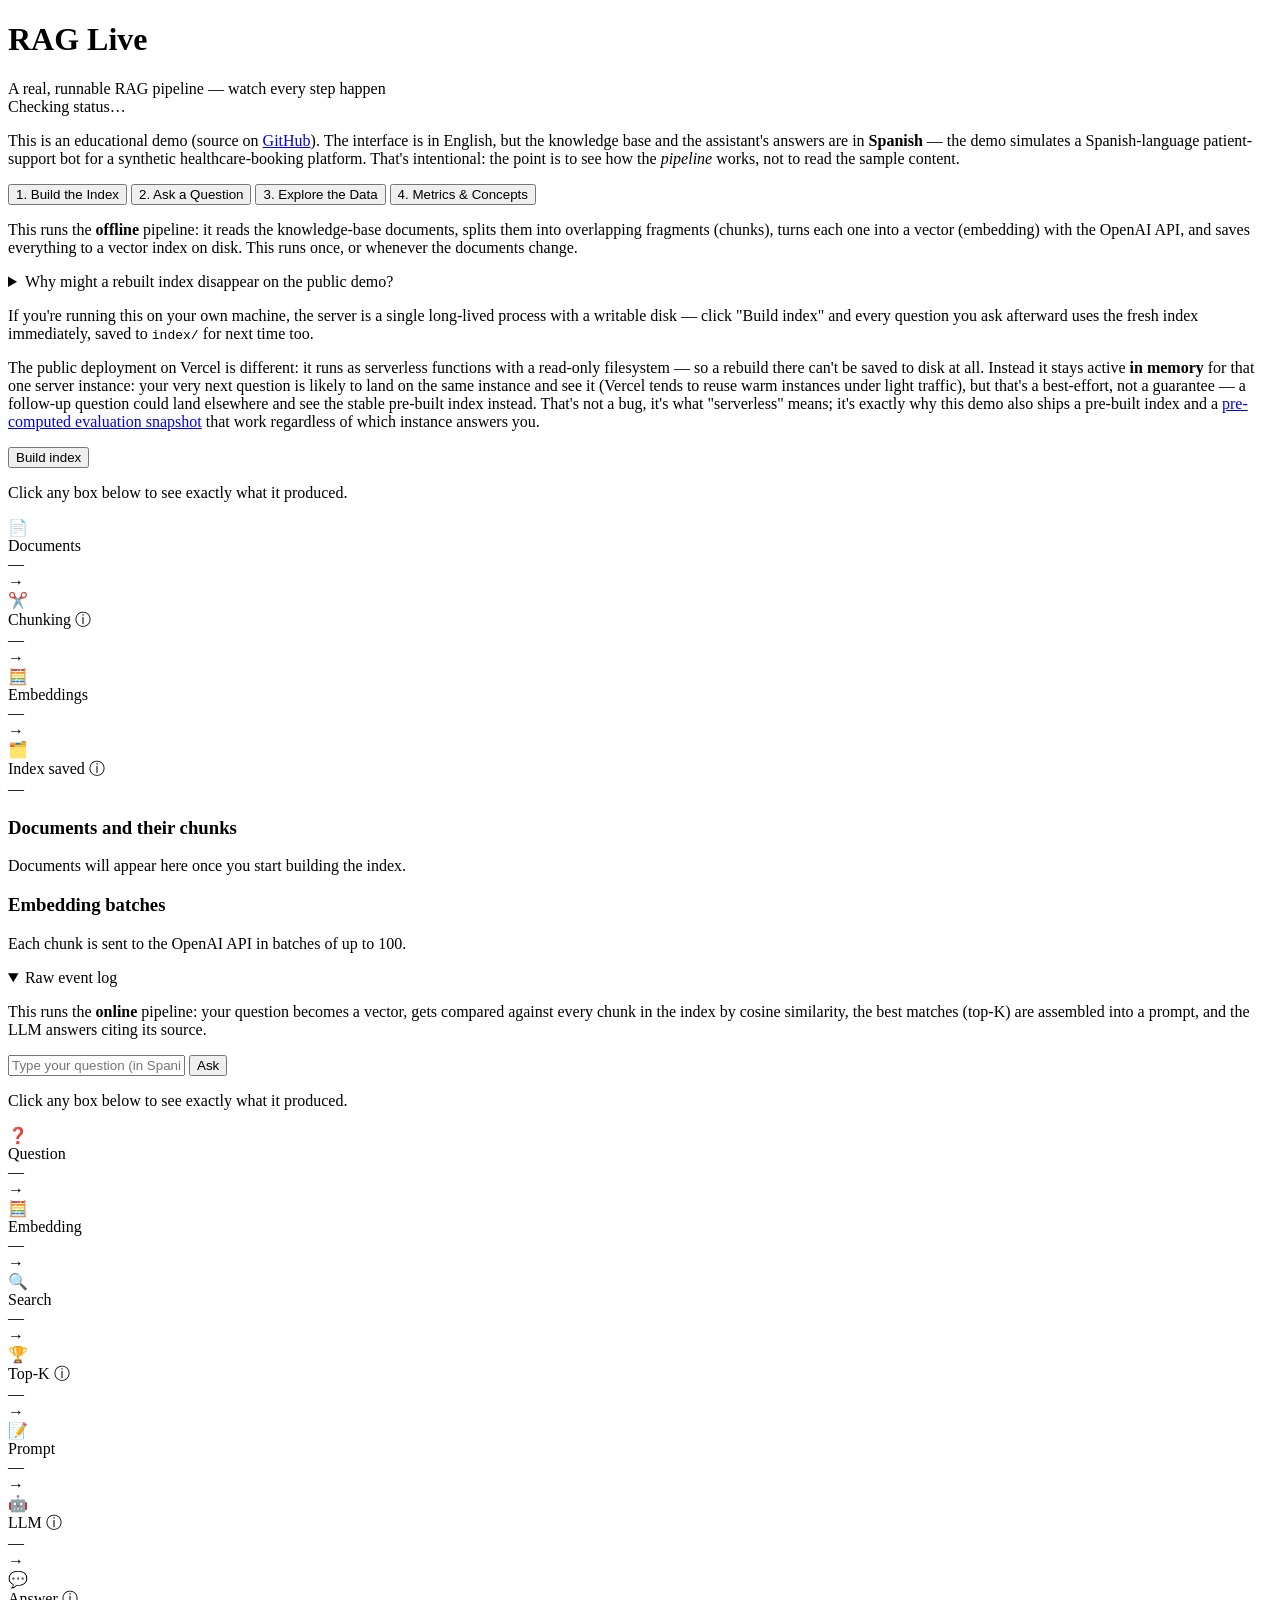
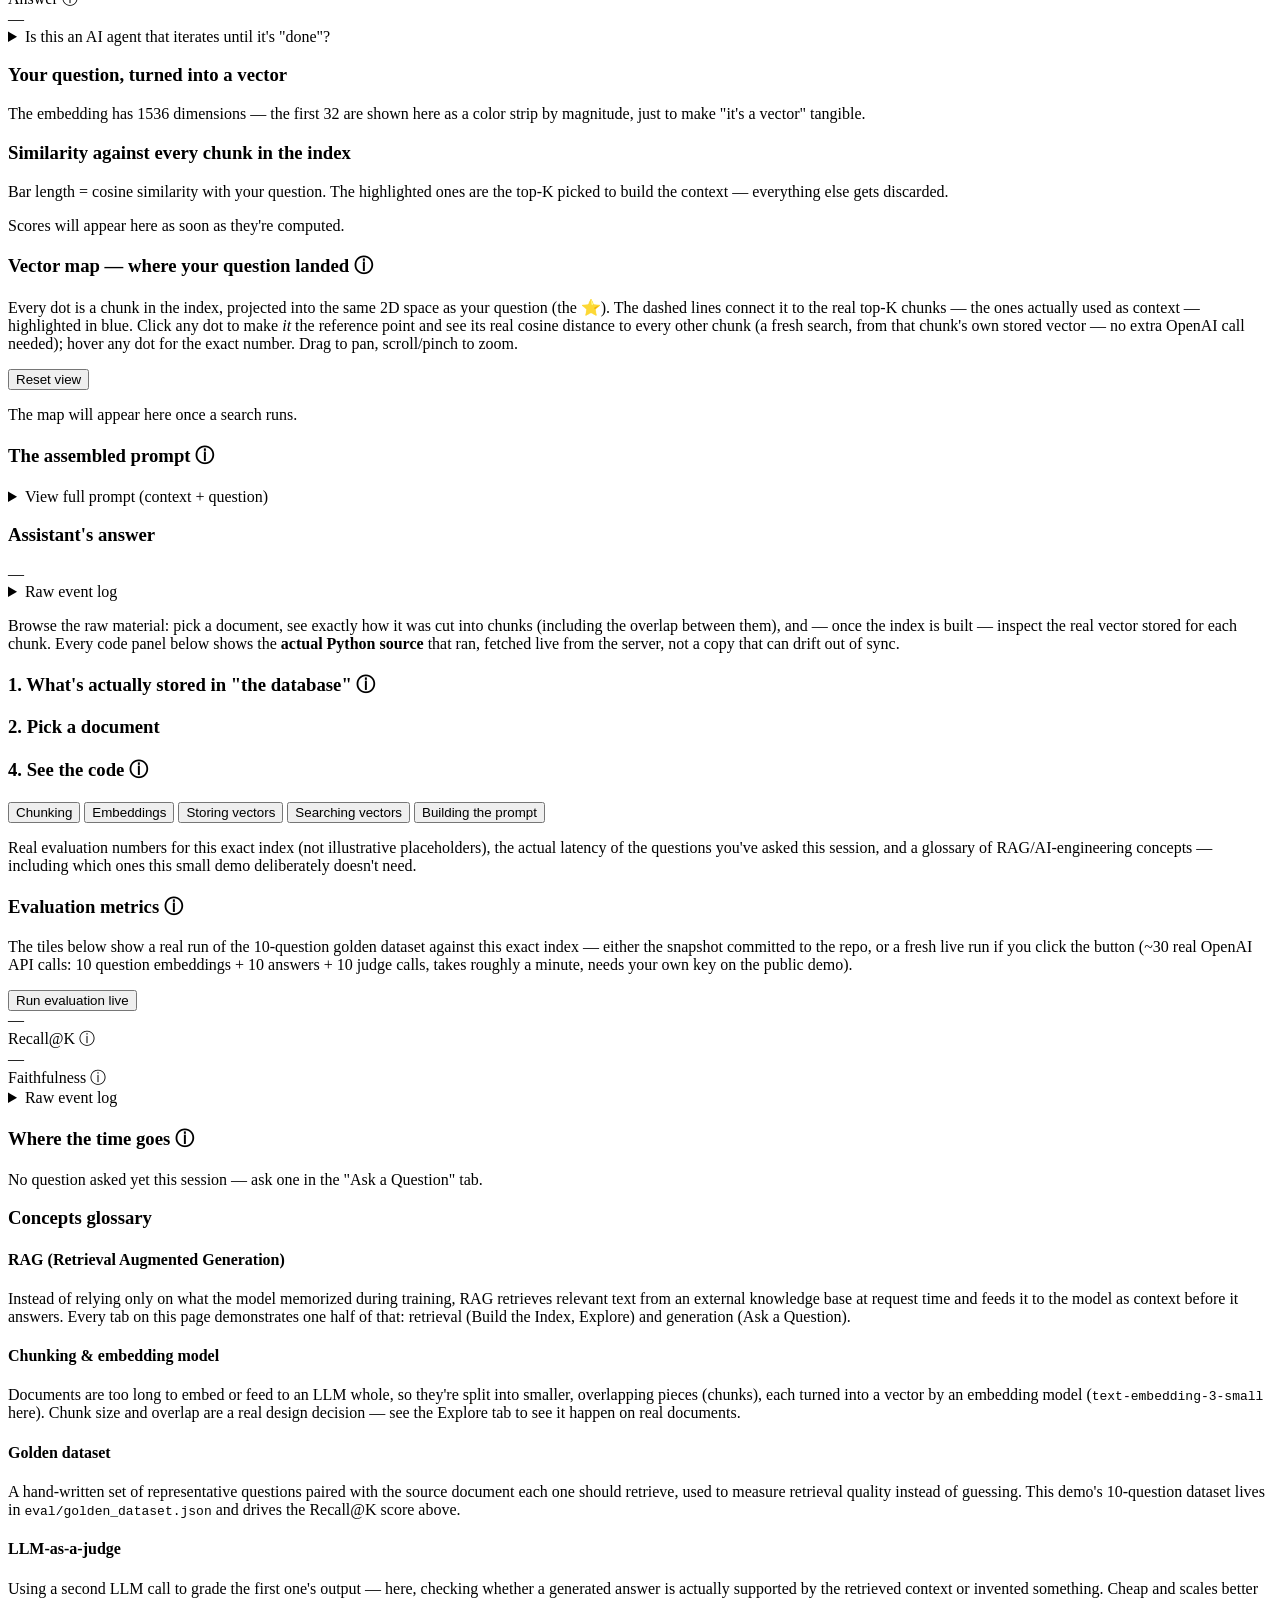
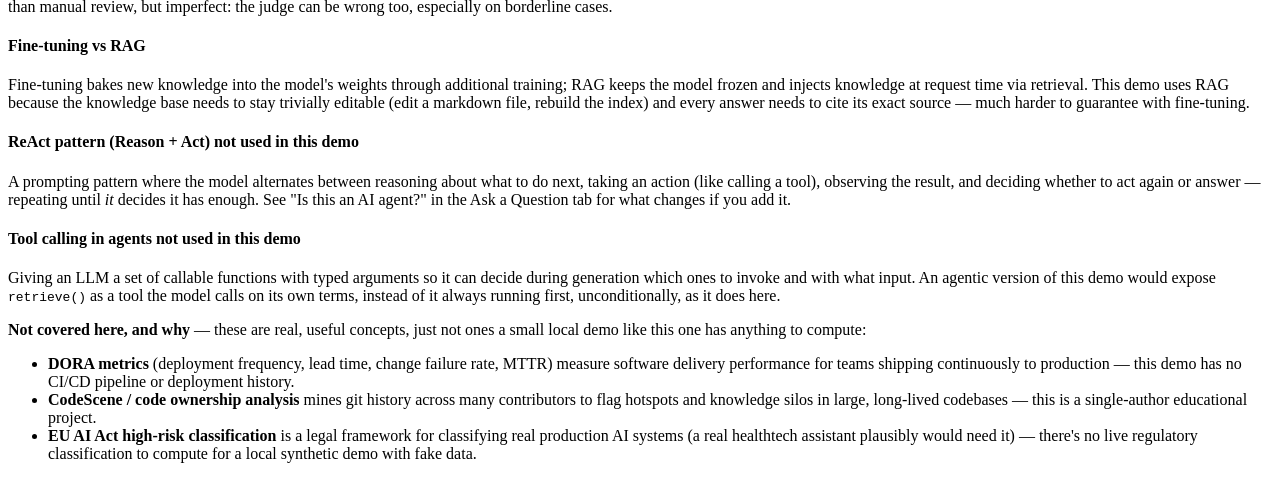
==== web/static/index.html @ a71260f9 "Fix index-rebuild crash on read-only serverless disk, add abuse rate limiting build_index() was cras" ====
<!doctype html>
<html lang="en">
<head>
<meta charset="utf-8" />
<meta name="viewport" content="width=device-width, initial-scale=1" />
<title>RAG Live — see how retrieval-augmented generation actually works</title>
<link rel="stylesheet" href="/style.css" />
</head>
<body>
<header class="topbar">
  <div class="topbar-title">
    <span class="dot"></span>
    <h1>RAG Live</h1>
    <span class="subtitle">A real, runnable RAG pipeline — watch every step happen</span>
  </div>
  <div id="status-banner" class="status-banner status-unknown">Checking status…</div>
</header>

<div id="byok-banner" class="byok-banner" hidden>
  <label for="byok-key-input">Your OpenAI API key</label>
  <input id="byok-key-input" type="password" placeholder="sk-…" autocomplete="off" spellcheck="false" />
  <button id="byok-save" class="btn-chip" type="button">Use this key</button>
  <button id="byok-clear" class="btn-chip" type="button" hidden>Clear</button>
  <span id="byok-status" class="muted small"></span>
  <span class="info-icon" tabindex="0" data-tooltip="This public demo has no OpenAI key of its own — everything you can see for free (documents, chunks, the pre-built index, the code viewer, the last real evaluation run) was computed once and committed to the repo. Asking a brand-new question, rebuilding the index, or re-running the evaluation live calls the OpenAI API for real, so those need a key. It's kept only in this browser tab's sessionStorage, sent as a request header only on the request that needs it, and never logged or stored on the server. Get one at platform.openai.com/api-keys — using it here costs you fractions of a cent per question.">ⓘ</span>
</div>

<p class="lang-note">
  This is an educational demo (source on
  <a href="https://github.com/kyberis/rag-training" target="_blank" rel="noopener">GitHub</a>).
  The interface is in English, but the knowledge base and the assistant's answers are in
  <strong>Spanish</strong> — the demo simulates a Spanish-language patient-support bot for a
  synthetic healthcare-booking platform. That's intentional: the point is to see how the
  <em>pipeline</em> works, not to read the sample content.
</p>

<nav class="tabs">
  <button class="tab-btn active" data-tab="init">1. Build the Index</button>
  <button class="tab-btn" data-tab="ask">2. Ask a Question</button>
  <button class="tab-btn" data-tab="explore">3. Explore the Data</button>
  <button class="tab-btn" data-tab="metrics">4. Metrics &amp; Concepts</button>
</nav>

<main>
  <!-- ======================= TAB: BUILD THE INDEX ======================= -->
  <section id="tab-init" class="tab-panel active">
    <p class="hint">
      This runs the <strong>offline</strong> pipeline: it reads the knowledge-base documents,
      splits them into overlapping fragments (chunks), turns each one into a vector
      (<span class="term-tooltip" tabindex="0" data-tooltip="An embedding is a list of numbers (typically 1000+) produced by a neural network. Texts with similar meaning end up close together in that number-space — that's what lets us search by meaning instead of exact keywords.">embedding</span>)
      with the OpenAI API, and saves everything to a vector index on disk. This runs once, or
      whenever the documents change.
    </p>

    <details class="agent-note">
      <summary>Why might a rebuilt index disappear on the public demo?
      <p>If you're running this on your own machine, the server is a single long-lived process with
        a writable disk — click "Build index" and every question you ask afterward uses the fresh
        index immediately, saved to <code>index/</code> for next time too.</p>
      <p>The public deployment on Vercel is different: it runs as
        <span class="term-tooltip" tabindex="0" data-tooltip="A function that only exists for the duration of one request (or a short-lived warm window afterward), instead of running continuously, with a read-only filesystem except for a temporary /tmp directory. Vercel may route your next request to a different instance with completely separate memory — nothing kept only in RAM on the first one is guaranteed to be there.">serverless functions</span>
        with a read-only filesystem — so a rebuild there can't be saved to disk at all. Instead it
        stays active <strong>in memory</strong> for that one server instance: your very next
        question is likely to land on the same instance and see it (Vercel tends to reuse warm
        instances under light traffic), but that's a best-effort, not a guarantee — a follow-up
        question could land elsewhere and see the stable pre-built index instead. That's not a bug,
        it's what "serverless" means; it's exactly why this demo also ships a pre-built index and a
        <a href="#tab-metrics" data-tab-link="metrics">pre-computed evaluation snapshot</a> that
        work regardless of which instance answers you.</p>
    </details>

    <div class="panel">
      <div class="panel-row">
        <button id="btn-ingest" class="btn btn-primary">Build index</button>
        <span id="ingest-progress" class="progress-text"></span>
      </div>
      <p id="ingest-disabled-hint" class="muted small" hidden>
        Paste your OpenAI API key above first.
      </p>

      <p class="muted small click-hint">Click any box below to see exactly what it produced.</p>
      <div class="pipeline" id="pipeline-init">
        <div class="pbox" data-box="documents" tabindex="0">
          <div class="pbox-icon">📄</div>
          <div class="pbox-label">Documents</div>
          <div class="pbox-detail" data-detail="documents">—</div>
        </div>
        <div class="parrow">→</div>
        <div class="pbox" data-box="chunking" tabindex="0">
          <div class="pbox-icon">✂️</div>
          <div class="pbox-label">Chunking
            <span class="info-icon" tabindex="0" data-tooltip="Each document is split into overlapping word windows (180 words each, 40-word overlap here) so no chunk is too long for the embedding model, and no answer gets cut in half right at a chunk boundary.">ⓘ</span>
          </div>
          <div class="pbox-detail" data-detail="chunking">—</div>
        </div>
        <div class="parrow">→</div>
        <div class="pbox" data-box="embeddings" tabindex="0">
          <div class="pbox-icon">🧮</div>
          <div class="pbox-label">Embeddings</div>
          <div class="pbox-detail" data-detail="embeddings">—</div>
        </div>
        <div class="parrow">→</div>
        <div class="pbox" data-box="index" tabindex="0">
          <div class="pbox-icon">🗂️</div>
          <div class="pbox-label">Index saved
            <span class="info-icon" tabindex="0" data-tooltip="A vector store: a database specialized in storing vectors and finding the ones closest to a query vector — instead of matching exact keywords like a normal database.">ⓘ</span>
          </div>
          <div class="pbox-detail" data-detail="index">—</div>
        </div>
      </div>

      <div id="init-box-output" class="card box-output-card" hidden>
        <h3>Output: <span class="box-output-title"></span></h3>
        <div class="box-output-content"></div>
      </div>

      <div class="grid-2">
        <div class="card">
          <h3>Documents and their chunks</h3>
          <div id="doc-list" class="doc-list">
            <p class="muted">Documents will appear here once you start building the index.</p>
          </div>
        </div>
        <div class="card">
          <h3>Embedding batches</h3>
          <div id="batch-list" class="batch-list">
            <p class="muted">Each chunk is sent to the OpenAI API in batches of up to 100.</p>
          </div>
        </div>
      </div>
    </div>

    <details class="log-details" open>
      <summary>Raw event log</summary>
      <div id="log-init" class="event-log"></div>
    </details>
  </section>

  <!-- ======================= TAB: ASK A QUESTION ======================= -->
  <section id="tab-ask" class="tab-panel">
    <p class="hint">
      This runs the <strong>online</strong> pipeline: your question becomes a vector, gets
      compared against every chunk in the index by
      <span class="term-tooltip" tabindex="0" data-tooltip="Cosine similarity: a score from -1 to 1 measuring the angle between two vectors. 1 means they point in the same direction (very similar meaning), 0 means unrelated, -1 means opposite.">cosine similarity</span>,
      the best matches (top-K) are assembled into a
      <span class="term-tooltip" tabindex="0" data-tooltip="The final block of text actually sent to the LLM: your question plus the retrieved chunks as context, with instructions on how to answer.">prompt</span>,
      and the LLM answers citing its source.
    </p>

    <div class="panel">
      <div class="panel-row">
        <input id="question-input" type="text" placeholder="Type your question (in Spanish — that's what the knowledge base is written in)…" autocomplete="off" />
        <button id="btn-ask" class="btn btn-primary">Ask</button>
      </div>
      <p id="ask-disabled-hint" class="muted small" hidden>
        Build the index first, in the "Build the Index" tab.
      </p>

      <p class="muted small click-hint">Click any box below to see exactly what it produced.</p>
      <div class="pipeline" id="pipeline-ask">
        <div class="pbox" data-box="question" tabindex="0">
          <div class="pbox-icon">❓</div>
          <div class="pbox-label">Question</div>
          <div class="pbox-detail" data-detail-ask="question">—</div>
        </div>
        <div class="parrow">→</div>
        <div class="pbox" data-box="embedding" tabindex="0">
          <div class="pbox-icon">🧮</div>
          <div class="pbox-label">Embedding</div>
          <div class="pbox-detail" data-detail-ask="embedding">—</div>
        </div>
        <div class="parrow">→</div>
        <div class="pbox" data-box="search" tabindex="0">
          <div class="pbox-icon">🔍</div>
          <div class="pbox-label">Search</div>
          <div class="pbox-detail" data-detail-ask="search">—</div>
        </div>
        <div class="parrow">→</div>
        <div class="pbox" data-box="topk" tabindex="0">
          <div class="pbox-icon">🏆</div>
          <div class="pbox-label">Top-K
            <span class="info-icon" tabindex="0" data-tooltip="Only the K highest-scoring chunks (K=4 by default) are kept as context — everything else is discarded, even chunks with a decent score.">ⓘ</span>
          </div>
          <div class="pbox-detail" data-detail-ask="topk">—</div>
        </div>
        <div class="parrow">→</div>
        <div class="pbox" data-box="prompt" tabindex="0">
          <div class="pbox-icon">📝</div>
          <div class="pbox-label">Prompt</div>
          <div class="pbox-detail" data-detail-ask="prompt">—</div>
        </div>
        <div class="parrow">→</div>
        <div class="pbox" data-box="llm" tabindex="0">
          <div class="pbox-icon">🤖</div>
          <div class="pbox-label">LLM
            <span class="info-icon" tabindex="0" data-tooltip="temperature=0 is used here, which makes the model deterministic — the same input reliably produces the same output. Good for a support bot that shouldn't improvise.">ⓘ</span>
          </div>
          <div class="pbox-detail" data-detail-ask="llm">—</div>
        </div>
        <div class="parrow">→</div>
        <div class="pbox" data-box="answer" tabindex="0">
          <div class="pbox-icon">💬</div>
          <div class="pbox-label">Answer
            <span class="info-icon" tabindex="0" data-tooltip="The answer streams in token by token as the model generates it (via OpenAI's streaming API), instead of waiting for the full response before showing anything.">ⓘ</span>
          </div>
          <div class="pbox-detail" data-detail-ask="answer">—</div>
        </div>
      </div>

      <div id="ask-box-output" class="card box-output-card" hidden>
        <h3>Output: <span class="box-output-title"></span></h3>
        <div class="box-output-content"></div>
      </div>

      <details class="agent-note">
        <summary>Is this an AI agent that iterates until it's "done"?</summary>
        <p><strong>No.</strong> The pipeline above runs top to bottom exactly once, no loop-back:
          one embedding call, one search, one prompt, one generation call. The model never decides
          to search again, ask a follow-up, or judge whether it has "enough" context — that
          decision doesn't exist here. This is <strong>classic (non-agentic) RAG</strong>.</p>
        <p>It's built with the raw <span class="term-tooltip" tabindex="0" data-tooltip="No framework — just client.chat.completions.create() and client.embeddings.create() from the openai Python package. See src/rag.py and src/embeddings.py in the Explore tab's code viewer.">OpenAI Python SDK</span> —
          <strong>no LangChain, no LangGraph</strong>, no agent framework of any kind.</p>
        <p>An <em>agentic</em> version would look different: expose <code>retrieve()</code> as a
          <span class="term-tooltip" tabindex="0" data-tooltip="Giving an LLM a set of callable functions with typed arguments, so it can decide during generation which ones to call and with what input — e.g. OpenAI function calling / tool calling.">tool</span>
          the model can call zero, one, or several times, and let the model itself decide when it
          has enough information before answering (the
          <span class="term-tooltip" tabindex="0" data-tooltip="Reason + Act: a prompting pattern where the model alternates between reasoning about what to do next and taking an action (like calling a tool), observing the result, and repeating — until it decides it's ready to give a final answer.">ReAct pattern</span>).
          That trades predictability and cost for flexibility — see the Concepts tab for more on
          both.</p>
      </details>

      <div class="card">
        <h3>Your question, turned into a vector</h3>
        <p class="muted small">
          The embedding has <span id="embedding-dim">1536</span> dimensions — the first 32 are
          shown here as a color strip by magnitude, just to make "it's a vector" tangible.
        </p>
        <div id="embedding-strip" class="embedding-strip"></div>
      </div>

      <div class="card">
        <h3>Similarity against every chunk in the index</h3>
        <p class="muted small">
          Bar length = cosine similarity with your question. The highlighted ones are the top-K
          picked to build the context — everything else gets discarded.
        </p>
        <div id="score-bars" class="score-bars">
          <p class="muted">Scores will appear here as soon as they're computed.</p>
        </div>
      </div>

      <div class="card">
        <h3>Vector map — where your question landed
          <span class="info-icon" tabindex="0" data-tooltip="Every chunk's real 1536-dimension vector is compressed down to 2 dimensions with PCA (principal component analysis) just so it can be drawn on a flat plane. Distances here are a rough approximation of the real embedding space — useful for intuition, not the literal geometry the model uses.">ⓘ</span>
        </h3>
        <p class="muted small">
          Every dot is a chunk in the index, projected into the same 2D space as your question
          (the ⭐). The dashed lines connect it to the real top-K chunks — the ones actually used
          as context — highlighted in blue. Click any dot to make <em>it</em> the reference point
          and see its real cosine distance to every other chunk (a fresh search, from that
          chunk's own stored vector — no extra OpenAI call needed); hover any dot for the exact
          number. Drag to pan, scroll/pinch to zoom.
        </p>
        <div class="vector-map-toolbar">
          <button id="vector-map-reset-view" class="btn-chip" type="button">Reset view</button>
          <button id="vector-map-reset-ref" class="btn-chip" type="button" hidden>← Back to your question</button>
          <span id="vector-map-ref-label" class="muted small"></span>
        </div>
        <div id="vector-map" class="vector-map">
          <p class="muted">The map will appear here once a search runs.</p>
        </div>
      </div>

      <div class="grid-2">
        <div class="card">
          <h3>The assembled prompt
            <span class="info-icon" tabindex="0" data-tooltip="System prompt: instructions given to the LLM before the conversation starts, defining its role and constraints — here, 'only answer from the given context'.">ⓘ</span>
          </h3>
          <details id="prompt-details">
            <summary>View full prompt (context + question)</summary>
            <pre id="prompt-text" class="code-block"></pre>
          </details>
        </div>
        <div class="card">
          <h3>Assistant's answer</h3>
          <div id="answer-text" class="answer-box">—</div>
          <div id="sources-chips" class="chips"></div>
        </div>
      </div>
    </div>

    <details class="log-details">
      <summary>Raw event log</summary>
      <div id="log-ask" class="event-log"></div>
    </details>
  </section>

  <!-- ======================= TAB: EXPLORE THE DATA ======================= -->
  <section id="tab-explore" class="tab-panel">
    <p class="hint">
      Browse the raw material: pick a document, see exactly how it was cut into chunks
      (including the overlap between them), and — once the index is built — inspect the real
      vector stored for each chunk. Every code panel below shows the <strong>actual Python
      source</strong> that ran, fetched live from the server, not a copy that can drift out of
      sync.
    </p>

    <div class="panel">
      <div class="card">
        <h3>1. What's actually stored in "the database"
          <span class="info-icon" tabindex="0" data-tooltip="There's no real database here — src/vector_store.py just writes two plain files: a NumPy array and a JSON list. This section shows exactly what's in them right now, read fresh from disk on every request.">ⓘ</span>
        </h3>
        <div id="db-summary"></div>
      </div>

      <div class="card">
        <h3>2. Pick a document</h3>
        <div id="explore-doc-picker" class="doc-picker"></div>
      </div>

      <div id="explore-doc-detail" class="card" hidden>
        <h3>Document <span id="explore-doc-title"></span></h3>
        <details>
          <summary>View raw text</summary>
          <pre id="explore-doc-text" class="code-block"></pre>
        </details>
      </div>

      <div id="explore-chunks-card" class="card" hidden>
        <h3>3. How it was split into chunks
          <span class="info-icon" tabindex="0" data-tooltip="Computed live via chunking.chunk_spans() — the same function the real ingestion pipeline uses. Word ranges show exactly where each chunk starts and ends in the original document.">ⓘ</span>
        </h3>
        <div id="explore-chunks-list" class="chunk-list"></div>
      </div>

      <div class="card">
        <h3>4. See the code
          <span class="info-icon" tabindex="0" data-tooltip="Fetched live from the running server with Python's inspect.getsource() — this is guaranteed to be the exact code that produced everything you see on this page, not a hand-written copy.">ⓘ</span>
        </h3>
        <div class="code-picker" id="code-picker">
          <button class="chip-btn active" data-code-key="chunking">Chunking</button>
          <button class="chip-btn" data-code-key="embeddings">Embeddings</button>
          <button class="chip-btn" data-code-key="vector_store_add">Storing vectors</button>
          <button class="chip-btn" data-code-key="vector_store_search">Searching vectors</button>
          <button class="chip-btn" data-code-key="prompt">Building the prompt</button>
        </div>
        <div id="code-viewer" class="code-viewer"></div>
      </div>
    </div>
  </section>

  <!-- ======================= TAB: METRICS & CONCEPTS ======================= -->
  <section id="tab-metrics" class="tab-panel">
    <p class="hint">
      Real evaluation numbers for this exact index (not illustrative placeholders), the actual
      latency of the questions you've asked this session, and a glossary of RAG/AI-engineering
      concepts — including which ones this small demo deliberately doesn't need.
    </p>

    <div class="panel">
      <div class="card">
        <h3>Evaluation metrics
          <span class="info-icon" tabindex="0" data-tooltip="Runs eval/evaluate.py's Recall@K and Faithfulness (LLM-as-judge) against the 10-question golden dataset — the same code the CLI uses (python -m eval.evaluate), just streamed live to this page.">ⓘ</span>
        </h3>
        <p class="muted small">
          The tiles below show a real run of the 10-question golden dataset against this exact
          index — either the snapshot committed to the repo, or a fresh live run if you click the
          button (~30 real OpenAI API calls: 10 question embeddings + 10 answers + 10 judge
          calls, takes roughly a minute, needs your own key on the public demo).
        </p>
        <p id="eval-source-label" class="muted small"></p>
        <div class="panel-row">
          <button id="btn-eval" class="btn btn-primary">Run evaluation live</button>
          <span id="eval-progress" class="progress-text"></span>
        </div>
        <p id="eval-disabled-hint" class="muted small" hidden>
          Build the index first, in the "Build the Index" tab.
        </p>

        <div class="grid-2" id="eval-scores">
          <div class="metric-tile">
            <div class="metric-value" id="metric-recall">—</div>
            <div class="metric-label">Recall@K
              <span class="info-icon" tabindex="0" data-tooltip="Of the 10 golden questions, what fraction had their expected source document among the top-K chunks retrieved? Measures the retriever, independent of the LLM.">ⓘ</span>
            </div>
          </div>
          <div class="metric-tile">
            <div class="metric-value" id="metric-faithfulness">—</div>
            <div class="metric-label">Faithfulness
              <span class="info-icon" tabindex="0" data-tooltip="Of the 10 generated answers, what fraction were judged (by a second LLM call) to be fully supported by the retrieved context, with nothing invented? Measures the generator, given whatever the retriever found.">ⓘ</span>
            </div>
            <div class="metric-derived" id="metric-hallucination"></div>
          </div>
        </div>

        <div id="eval-recall-section" hidden>
          <h4>Recall@K — per question</h4>
          <div id="eval-recall-table"></div>
        </div>
        <div id="eval-faithfulness-section" hidden>
          <h4>Faithfulness — per question</h4>
          <div id="eval-faithfulness-table"></div>
        </div>

        <details class="log-details">
          <summary>Raw event log</summary>
          <div id="log-eval" class="event-log"></div>
        </details>
      </div>

      <div class="card">
        <h3>Where the time goes
          <span class="info-icon" tabindex="0" data-tooltip="Real per-stage timings captured from the actual SSE events during your last question — not simulated. Ask a question in tab 2 to populate this.">ⓘ</span>
        </h3>
        <div id="latency-breakdown">
          <p class="muted">No question asked yet this session — ask one in the "Ask a Question" tab.</p>
        </div>
        <div id="latency-distribution"></div>
      </div>

      <div class="card">
        <h3>Concepts glossary</h3>
        <div class="concept-list" id="concept-list">
          <div class="concept">
            <h4>RAG (Retrieval Augmented Generation)</h4>
            <p>Instead of relying only on what the model memorized during training, RAG retrieves
              relevant text from an external knowledge base at request time and feeds it to the
              model as context before it answers. Every tab on this page demonstrates one half of
              that: retrieval (Build the Index, Explore) and generation (Ask a Question).</p>
          </div>
          <div class="concept">
            <h4>Chunking &amp; embedding model</h4>
            <p>Documents are too long to embed or feed to an LLM whole, so they're split into
              smaller, overlapping pieces (chunks), each turned into a vector by an embedding
              model (<code>text-embedding-3-small</code> here). Chunk size and overlap are a real
              design decision — see the Explore tab to see it happen on real documents.</p>
          </div>
          <div class="concept">
            <h4>Golden dataset</h4>
            <p>A hand-written set of representative questions paired with the source document each
              one should retrieve, used to measure retrieval quality instead of guessing. This
              demo's 10-question dataset lives in <code>eval/golden_dataset.json</code> and drives
              the Recall@K score above.</p>
          </div>
          <div class="concept">
            <h4>LLM-as-a-judge</h4>
            <p>Using a second LLM call to grade the first one's output — here, checking whether a
              generated answer is actually supported by the retrieved context or invented
              something. Cheap and scales better than manual review, but imperfect: the judge can
              be wrong too, especially on borderline cases.</p>
          </div>
          <div class="concept">
            <h4>Fine-tuning vs RAG</h4>
            <p>Fine-tuning bakes new knowledge into the model's weights through additional
              training; RAG keeps the model frozen and injects knowledge at request time via
              retrieval. This demo uses RAG because the knowledge base needs to stay trivially
              editable (edit a markdown file, rebuild the index) and every answer needs to cite
              its exact source — much harder to guarantee with fine-tuning.</p>
          </div>
          <div class="concept concept-not-used">
            <h4>ReAct pattern (Reason + Act) <span class="not-used-badge">not used in this demo</span></h4>
            <p>A prompting pattern where the model alternates between reasoning about what to do
              next, taking an action (like calling a tool), observing the result, and deciding
              whether to act again or answer — repeating until <em>it</em> decides it has enough.
              See "Is this an AI agent?" in the Ask a Question tab for what changes if you add it.</p>
          </div>
          <div class="concept concept-not-used">
            <h4>Tool calling in agents <span class="not-used-badge">not used in this demo</span></h4>
            <p>Giving an LLM a set of callable functions with typed arguments so it can decide
              during generation which ones to invoke and with what input. An agentic version of
              this demo would expose <code>retrieve()</code> as a tool the model calls on its own
              terms, instead of it always running first, unconditionally, as it does here.</p>
          </div>
        </div>

        <p class="muted small not-covered-note">
          <strong>Not covered here, and why</strong> — these are real, useful concepts, just not
          ones a small local demo like this one has anything to compute:
        </p>
        <ul class="not-covered-list muted small">
          <li><strong>DORA metrics</strong> (deployment frequency, lead time, change failure rate,
            MTTR) measure software delivery performance for teams shipping continuously to
            production — this demo has no CI/CD pipeline or deployment history.</li>
          <li><strong>CodeScene / code ownership analysis</strong> mines git history across many
            contributors to flag hotspots and knowledge silos in large, long-lived codebases —
            this is a single-author educational project.</li>
          <li><strong>EU AI Act high-risk classification</strong> is a legal framework for
            classifying real production AI systems (a real healthtech assistant plausibly would
            need it) — there's no live regulatory classification to compute for a local synthetic
            demo with fake data.</li>
        </ul>
      </div>
    </div>
  </section>
</main>

<script src="/app.js"></script>
</body>
</html>
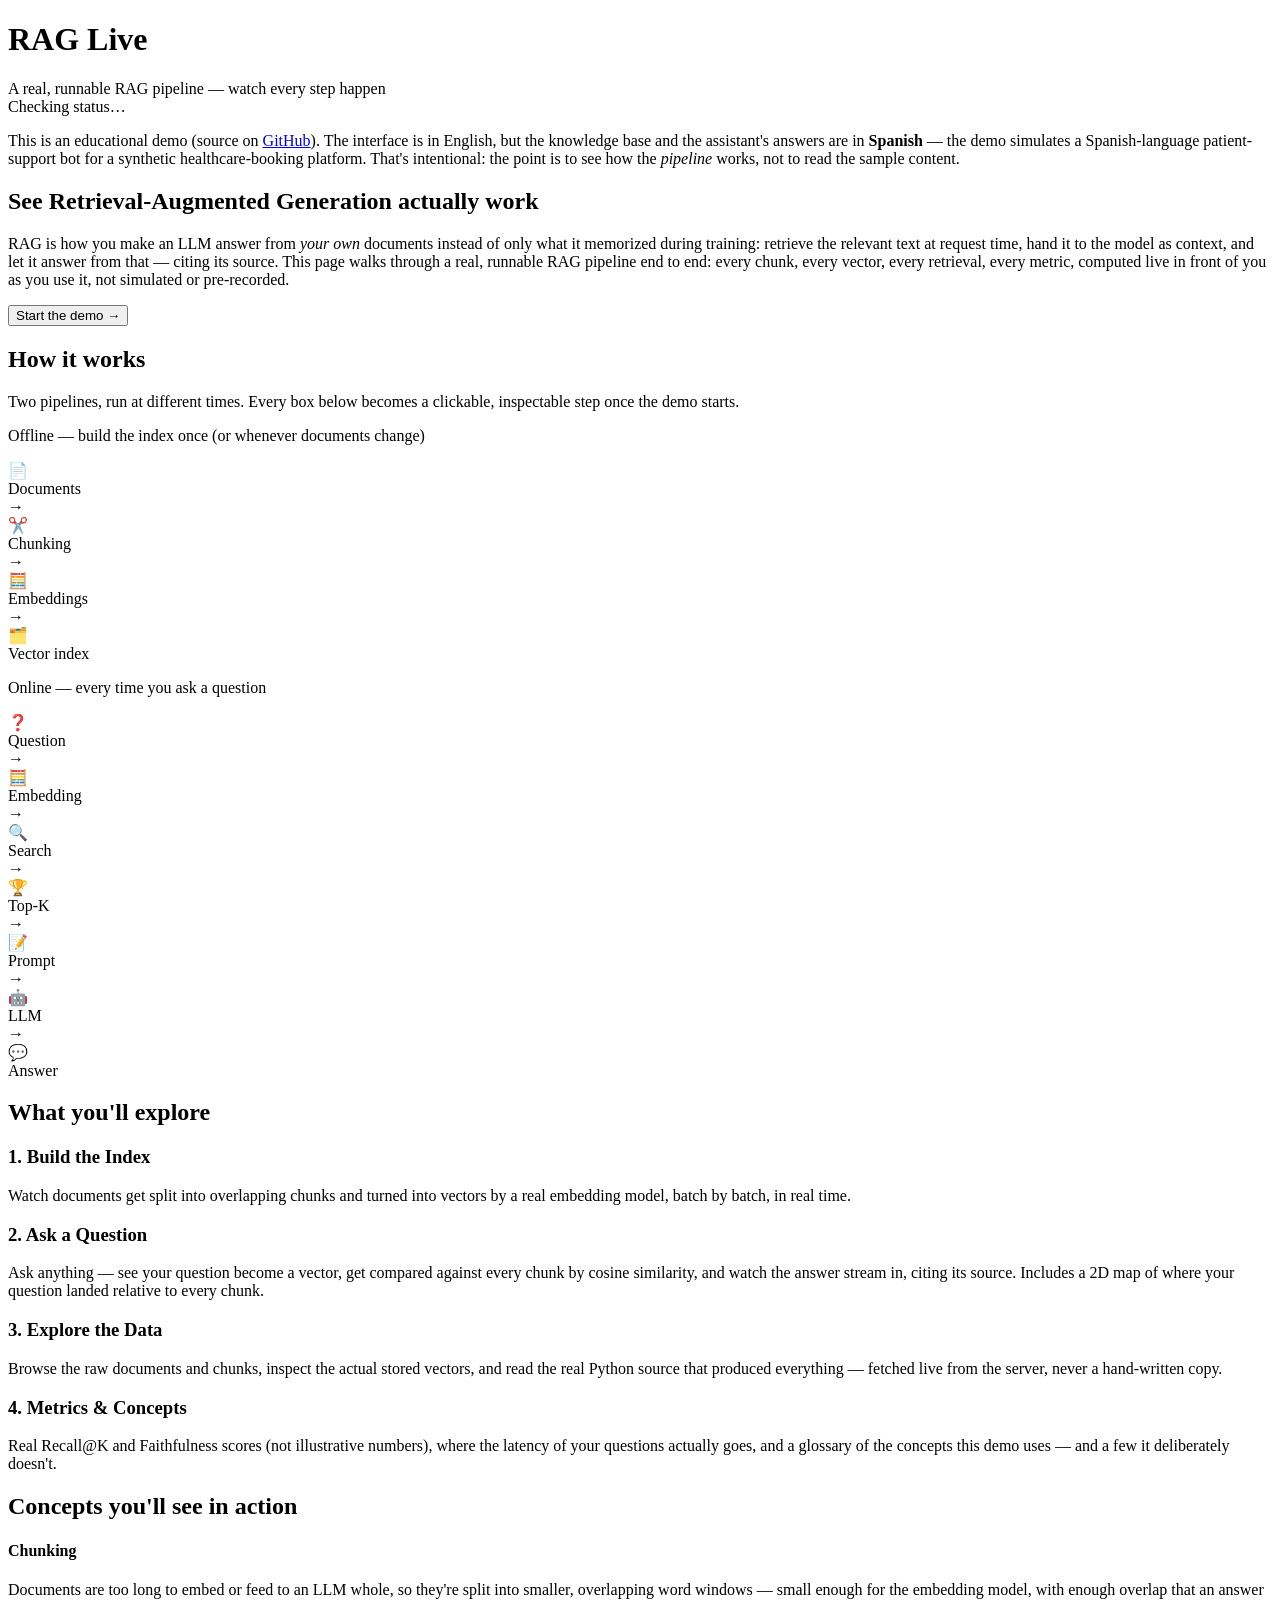
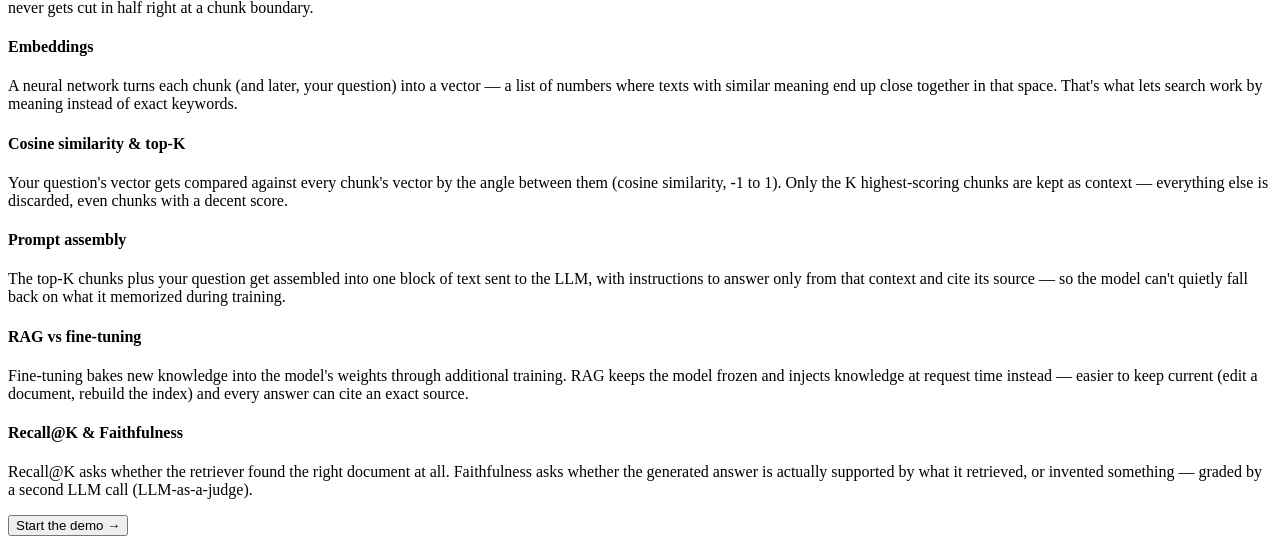
==== commit 00af7663: "Add landing screen and per-visitor demo sessions New intro screen explains RAG and previews every co" ====
--- a/web/static/index.html
+++ b/web/static/index.html
@@ -16,6 +16,145 @@
   <div id="status-banner" class="status-banner status-unknown">Checking status…</div>
 </header>
 
+<p class="lang-note">
+  This is an educational demo (source on
+  <a href="https://github.com/kyberis/rag-training" target="_blank" rel="noopener">GitHub</a>).
+  The interface is in English, but the knowledge base and the assistant's answers are in
+  <strong>Spanish</strong> — the demo simulates a Spanish-language patient-support bot for a
+  synthetic healthcare-booking platform. That's intentional: the point is to see how the
+  <em>pipeline</em> works, not to read the sample content.
+</p>
+
+<!-- ======================= LANDING SCREEN ======================= -->
+<section id="landing" class="landing">
+  <div class="landing-hero">
+    <h1>See Retrieval-Augmented Generation actually work</h1>
+    <p class="landing-sub">
+      RAG is how you make an LLM answer from <em>your own</em> documents instead of only what it
+      memorized during training: retrieve the relevant text at request time, hand it to the model
+      as context, and let it answer from that — citing its source. This page walks through a
+      real, runnable RAG pipeline end to end: every chunk, every vector, every retrieval, every
+      metric, computed live in front of you as you use it, not simulated or pre-recorded.
+    </p>
+    <button id="btn-start-demo" class="btn btn-primary btn-cta">Start the demo →</button>
+    <p id="landing-start-status" class="muted small" hidden></p>
+  </div>
+
+  <div class="landing-section">
+    <h2>How it works</h2>
+    <p class="muted small">
+      Two pipelines, run at different times. Every box below becomes a clickable, inspectable
+      step once the demo starts.
+    </p>
+
+    <p class="landing-pipeline-label">Offline — build the index once (or whenever documents change)</p>
+    <div class="pipeline landing-pipeline-preview">
+      <div class="pbox"><div class="pbox-icon">📄</div><div class="pbox-label">Documents</div></div>
+      <div class="parrow">→</div>
+      <div class="pbox"><div class="pbox-icon">✂️</div><div class="pbox-label">Chunking</div></div>
+      <div class="parrow">→</div>
+      <div class="pbox"><div class="pbox-icon">🧮</div><div class="pbox-label">Embeddings</div></div>
+      <div class="parrow">→</div>
+      <div class="pbox"><div class="pbox-icon">🗂️</div><div class="pbox-label">Vector index</div></div>
+    </div>
+
+    <p class="landing-pipeline-label">Online — every time you ask a question</p>
+    <div class="pipeline landing-pipeline-preview">
+      <div class="pbox"><div class="pbox-icon">❓</div><div class="pbox-label">Question</div></div>
+      <div class="parrow">→</div>
+      <div class="pbox"><div class="pbox-icon">🧮</div><div class="pbox-label">Embedding</div></div>
+      <div class="parrow">→</div>
+      <div class="pbox"><div class="pbox-icon">🔍</div><div class="pbox-label">Search</div></div>
+      <div class="parrow">→</div>
+      <div class="pbox"><div class="pbox-icon">🏆</div><div class="pbox-label">Top-K</div></div>
+      <div class="parrow">→</div>
+      <div class="pbox"><div class="pbox-icon">📝</div><div class="pbox-label">Prompt</div></div>
+      <div class="parrow">→</div>
+      <div class="pbox"><div class="pbox-icon">🤖</div><div class="pbox-label">LLM</div></div>
+      <div class="parrow">→</div>
+      <div class="pbox"><div class="pbox-icon">💬</div><div class="pbox-label">Answer</div></div>
+    </div>
+  </div>
+
+  <div class="landing-section">
+    <h2>What you'll explore</h2>
+    <div class="landing-topics grid-2">
+      <div class="card">
+        <h3>1. Build the Index</h3>
+        <p class="muted small">Watch documents get split into overlapping chunks and turned into
+          vectors by a real embedding model, batch by batch, in real time.</p>
+      </div>
+      <div class="card">
+        <h3>2. Ask a Question</h3>
+        <p class="muted small">Ask anything — see your question become a vector, get compared
+          against every chunk by cosine similarity, and watch the answer stream in, citing its
+          source. Includes a 2D map of where your question landed relative to every chunk.</p>
+      </div>
+      <div class="card">
+        <h3>3. Explore the Data</h3>
+        <p class="muted small">Browse the raw documents and chunks, inspect the actual stored
+          vectors, and read the real Python source that produced everything — fetched live from
+          the server, never a hand-written copy.</p>
+      </div>
+      <div class="card">
+        <h3>4. Metrics &amp; Concepts</h3>
+        <p class="muted small">Real Recall@K and Faithfulness scores (not illustrative numbers),
+          where the latency of your questions actually goes, and a glossary of the concepts this
+          demo uses — and a few it deliberately doesn't.</p>
+      </div>
+    </div>
+  </div>
+
+  <div class="landing-section">
+    <h2>Concepts you'll see in action</h2>
+    <div class="concept-list" id="landing-concept-list">
+      <div class="concept">
+        <h4>Chunking</h4>
+        <p>Documents are too long to embed or feed to an LLM whole, so they're split into
+          smaller, overlapping word windows — small enough for the embedding model, with enough
+          overlap that an answer never gets cut in half right at a chunk boundary.</p>
+      </div>
+      <div class="concept">
+        <h4>Embeddings</h4>
+        <p>A neural network turns each chunk (and later, your question) into a vector — a list of
+          numbers where texts with similar meaning end up close together in that space. That's
+          what lets search work by meaning instead of exact keywords.</p>
+      </div>
+      <div class="concept">
+        <h4>Cosine similarity &amp; top-K</h4>
+        <p>Your question's vector gets compared against every chunk's vector by the angle between
+          them (cosine similarity, -1 to 1). Only the K highest-scoring chunks are kept as
+          context — everything else is discarded, even chunks with a decent score.</p>
+      </div>
+      <div class="concept">
+        <h4>Prompt assembly</h4>
+        <p>The top-K chunks plus your question get assembled into one block of text sent to the
+          LLM, with instructions to answer only from that context and cite its source — so the
+          model can't quietly fall back on what it memorized during training.</p>
+      </div>
+      <div class="concept">
+        <h4>RAG vs fine-tuning</h4>
+        <p>Fine-tuning bakes new knowledge into the model's weights through additional training.
+          RAG keeps the model frozen and injects knowledge at request time instead — easier to
+          keep current (edit a document, rebuild the index) and every answer can cite an exact
+          source.</p>
+      </div>
+      <div class="concept">
+        <h4>Recall@K &amp; Faithfulness</h4>
+        <p>Recall@K asks whether the retriever found the right document at all. Faithfulness asks
+          whether the generated answer is actually supported by what it retrieved, or invented
+          something — graded by a second LLM call (LLM-as-a-judge).</p>
+      </div>
+    </div>
+  </div>
+
+  <div class="landing-cta-footer">
+    <button class="btn btn-primary btn-cta" data-start-demo-link>Start the demo →</button>
+  </div>
+</section>
+
+<div id="app-shell" hidden>
+
 <div id="byok-banner" class="byok-banner" hidden>
   <label for="byok-key-input">Your OpenAI API key</label>
   <input id="byok-key-input" type="password" placeholder="sk-…" autocomplete="off" spellcheck="false" />
@@ -24,15 +163,6 @@
   <span id="byok-status" class="muted small"></span>
   <span class="info-icon" tabindex="0" data-tooltip="This public demo has no OpenAI key of its own — everything you can see for free (documents, chunks, the pre-built index, the code viewer, the last real evaluation run) was computed once and committed to the repo. Asking a brand-new question, rebuilding the index, or re-running the evaluation live calls the OpenAI API for real, so those need a key. It's kept only in this browser tab's sessionStorage, sent as a request header only on the request that needs it, and never logged or stored on the server. Get one at platform.openai.com/api-keys — using it here costs you fractions of a cent per question.">ⓘ</span>
 </div>
-
-<p class="lang-note">
-  This is an educational demo (source on
-  <a href="https://github.com/kyberis/rag-training" target="_blank" rel="noopener">GitHub</a>).
-  The interface is in English, but the knowledge base and the assistant's answers are in
-  <strong>Spanish</strong> — the demo simulates a Spanish-language patient-support bot for a
-  synthetic healthcare-booking platform. That's intentional: the point is to see how the
-  <em>pipeline</em> works, not to read the sample content.
-</p>
 
 <nav class="tabs">
   <button class="tab-btn active" data-tab="init">1. Build the Index</button>
@@ -57,7 +187,13 @@
       <p>If you're running this on your own machine, the server is a single long-lived process with
         a writable disk — click "Build index" and every question you ask afterward uses the fresh
         index immediately, saved to <code>index/</code> for next time too.</p>
-      <p>The public deployment on Vercel is different: it runs as
+      <p>If you got here through the landing page's "Start the demo" button, your rebuild is
+        <strong>isolated to your own demo session</strong> — it never touches the shared index on
+        disk, and (when the public deployment has session storage configured) it's durable for 24
+        hours regardless of which serverless instance answers your next question, then it expires
+        automatically. That's a real guarantee, not best-effort.</p>
+      <p>Calling the API directly without a session (or on a deployment without session storage
+        configured) is different: the public deployment on Vercel runs as
         <span class="term-tooltip" tabindex="0" data-tooltip="A function that only exists for the duration of one request (or a short-lived warm window afterward), instead of running continuously, with a read-only filesystem except for a temporary /tmp directory. Vercel may route your next request to a different instance with completely separate memory — nothing kept only in RAM on the first one is guaranteed to be there.">serverless functions</span>
         with a read-only filesystem — so a rebuild there can't be saved to disk at all. Instead it
         stays active <strong>in memory</strong> for that one server instance: your very next
@@ -494,6 +630,8 @@
   </section>
 </main>
 
+</div> <!-- #app-shell -->
+
 <script src="/app.js"></script>
 </body>
 </html>
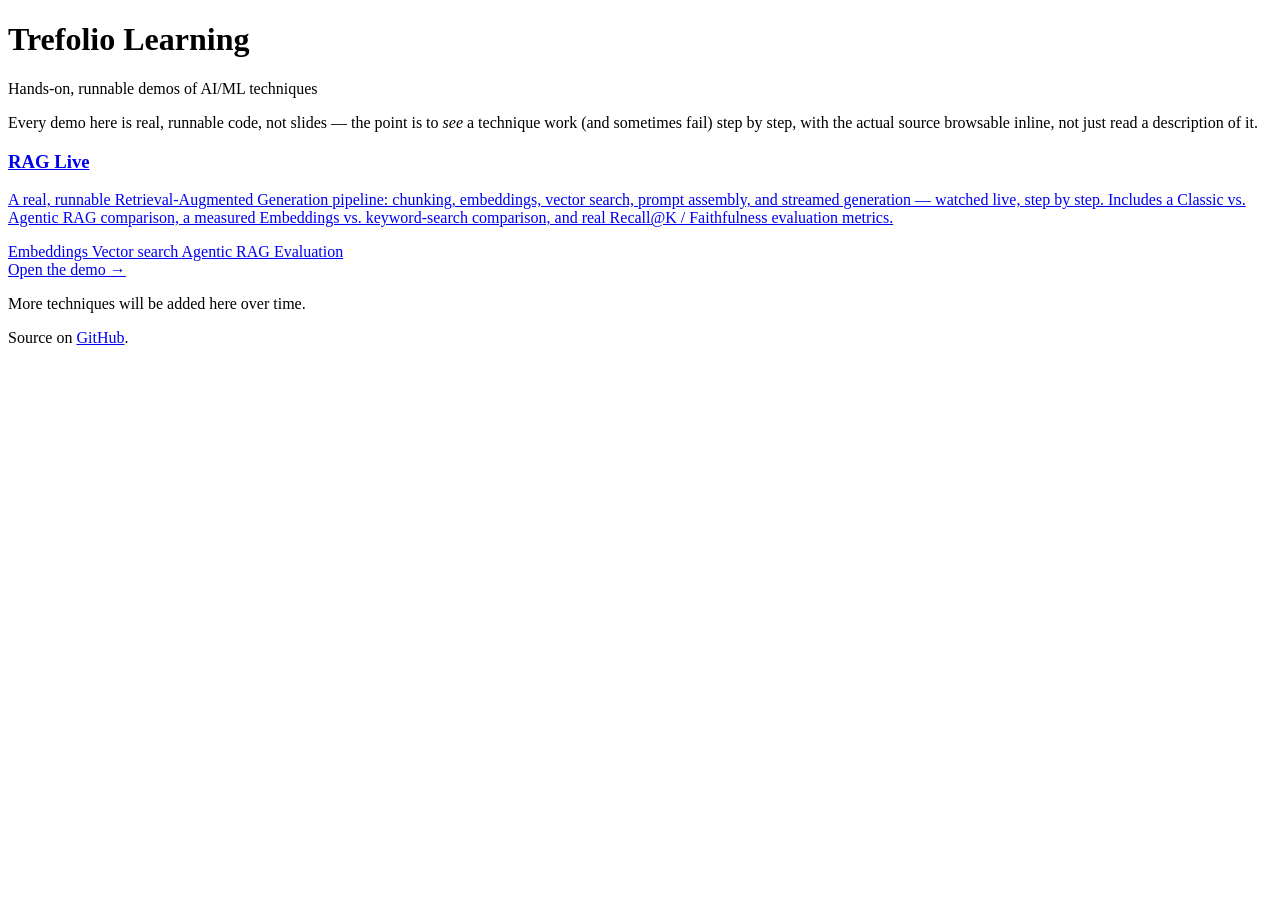
==== commit 1c304a37: "Split into a Trefolio Learning hub (/) and the RAG demo (/RAG) learning.trefolio.com now serves a li" ====
--- a/web/static/index.html
+++ b/web/static/index.html
@@ -3,635 +3,107 @@
 <head>
 <meta charset="utf-8" />
 <meta name="viewport" content="width=device-width, initial-scale=1" />
-<title>RAG Live — see how retrieval-augmented generation actually works</title>
+<title>Trefolio Learning — hands-on, runnable demos of AI/ML techniques</title>
+<meta name="description" content="Trefolio Learning is a hub of hands-on, runnable demos of AI/ML techniques — starting with RAG Live, a real Retrieval-Augmented Generation pipeline you can watch and inspect step by step." />
+<meta name="robots" content="index, follow" />
+<meta name="author" content="Marcos Suarez" />
+<link rel="canonical" href="https://learning.trefolio.com" />
+
+<!-- Open Graph / social previews -->
+<meta property="og:type" content="website" />
+<meta property="og:site_name" content="Trefolio Learning" />
+<meta property="og:title" content="Trefolio Learning — hands-on, runnable demos of AI/ML techniques" />
+<meta property="og:description" content="A hub of hands-on, runnable demos of AI/ML techniques — starting with RAG Live, a real Retrieval-Augmented Generation pipeline you can watch and inspect step by step." />
+<meta property="og:url" content="https://learning.trefolio.com" />
+<meta property="og:image" content="https://learning.trefolio.com/og-image.png" />
+<meta property="og:image:width" content="1200" />
+<meta property="og:image:height" content="630" />
+<meta property="og:locale" content="en_US" />
+
+<meta name="twitter:card" content="summary_large_image" />
+<meta name="twitter:title" content="Trefolio Learning — hands-on, runnable demos of AI/ML techniques" />
+<meta name="twitter:description" content="A hub of hands-on, runnable demos of AI/ML techniques — starting with RAG Live, a real Retrieval-Augmented Generation pipeline you can watch and inspect step by step." />
+<meta name="twitter:image" content="https://learning.trefolio.com/og-image.png" />
+
+<!-- Icons -->
+<link rel="icon" type="image/svg+xml" href="/favicon.svg" />
+<link rel="icon" type="image/png" sizes="32x32" href="/favicon-32.png" />
+<link rel="icon" type="image/png" sizes="16x16" href="/favicon-16.png" />
+<link rel="apple-touch-icon" href="/apple-touch-icon.png" />
+<meta name="theme-color" content="#0f1117" />
+
 <link rel="stylesheet" href="/style.css" />
+
+<script type="application/ld+json">
+{
+  "@context": "https://schema.org",
+  "@type": "CollectionPage",
+  "name": "Trefolio Learning",
+  "headline": "Trefolio Learning — hands-on, runnable demos of AI/ML techniques",
+  "description": "A hub of hands-on, runnable demos of AI/ML techniques — starting with RAG Live, a real Retrieval-Augmented Generation pipeline you can watch and inspect step by step.",
+  "url": "https://learning.trefolio.com",
+  "image": "https://learning.trefolio.com/og-image.png",
+  "inLanguage": "en",
+  "isAccessibleForFree": true,
+  "author": {
+    "@type": "Person",
+    "name": "Marcos Suarez"
+  },
+  "hasPart": [
+    {
+      "@type": "LearningResource",
+      "name": "RAG Live",
+      "description": "A real, runnable RAG pipeline you can watch step by step — embeddings, vector search, and why it beats plain keyword search.",
+      "url": "https://learning.trefolio.com/RAG"
+    }
+  ]
+}
+</script>
 </head>
 <body>
+
 <header class="topbar">
   <div class="topbar-title">
     <span class="dot"></span>
-    <h1>RAG Live</h1>
-    <span class="subtitle">A real, runnable RAG pipeline — watch every step happen</span>
+    <h1>Trefolio Learning</h1>
+    <span class="subtitle">Hands-on, runnable demos of AI/ML techniques</span>
   </div>
-  <div id="status-banner" class="status-banner status-unknown">Checking status…</div>
 </header>
 
-<p class="lang-note">
-  This is an educational demo (source on
-  <a href="https://github.com/kyberis/rag-training" target="_blank" rel="noopener">GitHub</a>).
-  The interface is in English, but the knowledge base and the assistant's answers are in
-  <strong>Spanish</strong> — the demo simulates a Spanish-language patient-support bot for a
-  synthetic healthcare-booking platform. That's intentional: the point is to see how the
-  <em>pipeline</em> works, not to read the sample content.
-</p>
+<main class="hub-main">
+  <p class="hub-intro">
+    Every demo here is real, runnable code, not slides — the point is to <em>see</em> a technique
+    work (and sometimes fail) step by step, with the actual source browsable inline, not just read
+    a description of it.
+  </p>
 
-<!-- ======================= LANDING SCREEN ======================= -->
-<section id="landing" class="landing">
-  <div class="landing-hero">
-    <h1>See Retrieval-Augmented Generation actually work</h1>
-    <p class="landing-sub">
-      RAG is how you make an LLM answer from <em>your own</em> documents instead of only what it
-      memorized during training: retrieve the relevant text at request time, hand it to the model
-      as context, and let it answer from that — citing its source. This page walks through a
-      real, runnable RAG pipeline end to end: every chunk, every vector, every retrieval, every
-      metric, computed live in front of you as you use it, not simulated or pre-recorded.
-    </p>
-    <button id="btn-start-demo" class="btn btn-primary btn-cta">Start the demo →</button>
-    <p id="landing-start-status" class="muted small" hidden></p>
+  <div class="hub-grid">
+    <a class="card hub-card" href="/RAG/">
+      <h3>RAG Live</h3>
+      <p class="muted small">
+        A real, runnable Retrieval-Augmented Generation pipeline: chunking, embeddings, vector
+        search, prompt assembly, and streamed generation — watched live, step by step. Includes a
+        Classic vs. Agentic RAG comparison, a measured Embeddings vs. keyword-search comparison,
+        and real Recall@K / Faithfulness evaluation metrics.
+      </p>
+      <div class="hub-card-tags">
+        <span class="pill">Embeddings</span>
+        <span class="pill">Vector search</span>
+        <span class="pill">Agentic RAG</span>
+        <span class="pill">Evaluation</span>
+      </div>
+      <span class="hub-card-cta">Open the demo →</span>
+    </a>
   </div>
 
-  <div class="landing-section">
-    <h2>How it works</h2>
-    <p class="muted small">
-      Two pipelines, run at different times. Every box below becomes a clickable, inspectable
-      step once the demo starts.
-    </p>
-
-    <p class="landing-pipeline-label">Offline — build the index once (or whenever documents change)</p>
-    <div class="pipeline landing-pipeline-preview">
-      <div class="pbox"><div class="pbox-icon">📄</div><div class="pbox-label">Documents</div></div>
-      <div class="parrow">→</div>
-      <div class="pbox"><div class="pbox-icon">✂️</div><div class="pbox-label">Chunking</div></div>
-      <div class="parrow">→</div>
-      <div class="pbox"><div class="pbox-icon">🧮</div><div class="pbox-label">Embeddings</div></div>
-      <div class="parrow">→</div>
-      <div class="pbox"><div class="pbox-icon">🗂️</div><div class="pbox-label">Vector index</div></div>
-    </div>
-
-    <p class="landing-pipeline-label">Online — every time you ask a question</p>
-    <div class="pipeline landing-pipeline-preview">
-      <div class="pbox"><div class="pbox-icon">❓</div><div class="pbox-label">Question</div></div>
-      <div class="parrow">→</div>
-      <div class="pbox"><div class="pbox-icon">🧮</div><div class="pbox-label">Embedding</div></div>
-      <div class="parrow">→</div>
-      <div class="pbox"><div class="pbox-icon">🔍</div><div class="pbox-label">Search</div></div>
-      <div class="parrow">→</div>
-      <div class="pbox"><div class="pbox-icon">🏆</div><div class="pbox-label">Top-K</div></div>
-      <div class="parrow">→</div>
-      <div class="pbox"><div class="pbox-icon">📝</div><div class="pbox-label">Prompt</div></div>
-      <div class="parrow">→</div>
-      <div class="pbox"><div class="pbox-icon">🤖</div><div class="pbox-label">LLM</div></div>
-      <div class="parrow">→</div>
-      <div class="pbox"><div class="pbox-icon">💬</div><div class="pbox-label">Answer</div></div>
-    </div>
-  </div>
-
-  <div class="landing-section">
-    <h2>What you'll explore</h2>
-    <div class="landing-topics grid-2">
-      <div class="card">
-        <h3>1. Build the Index</h3>
-        <p class="muted small">Watch documents get split into overlapping chunks and turned into
-          vectors by a real embedding model, batch by batch, in real time.</p>
-      </div>
-      <div class="card">
-        <h3>2. Ask a Question</h3>
-        <p class="muted small">Ask anything — see your question become a vector, get compared
-          against every chunk by cosine similarity, and watch the answer stream in, citing its
-          source. Includes a 2D map of where your question landed relative to every chunk.</p>
-      </div>
-      <div class="card">
-        <h3>3. Explore the Data</h3>
-        <p class="muted small">Browse the raw documents and chunks, inspect the actual stored
-          vectors, and read the real Python source that produced everything — fetched live from
-          the server, never a hand-written copy.</p>
-      </div>
-      <div class="card">
-        <h3>4. Metrics &amp; Concepts</h3>
-        <p class="muted small">Real Recall@K and Faithfulness scores (not illustrative numbers),
-          where the latency of your questions actually goes, and a glossary of the concepts this
-          demo uses — and a few it deliberately doesn't.</p>
-      </div>
-    </div>
-  </div>
-
-  <div class="landing-section">
-    <h2>Concepts you'll see in action</h2>
-    <div class="concept-list" id="landing-concept-list">
-      <div class="concept">
-        <h4>Chunking</h4>
-        <p>Documents are too long to embed or feed to an LLM whole, so they're split into
-          smaller, overlapping word windows — small enough for the embedding model, with enough
-          overlap that an answer never gets cut in half right at a chunk boundary.</p>
-      </div>
-      <div class="concept">
-        <h4>Embeddings</h4>
-        <p>A neural network turns each chunk (and later, your question) into a vector — a list of
-          numbers where texts with similar meaning end up close together in that space. That's
-          what lets search work by meaning instead of exact keywords.</p>
-      </div>
-      <div class="concept">
-        <h4>Cosine similarity &amp; top-K</h4>
-        <p>Your question's vector gets compared against every chunk's vector by the angle between
-          them (cosine similarity, -1 to 1). Only the K highest-scoring chunks are kept as
-          context — everything else is discarded, even chunks with a decent score.</p>
-      </div>
-      <div class="concept">
-        <h4>Prompt assembly</h4>
-        <p>The top-K chunks plus your question get assembled into one block of text sent to the
-          LLM, with instructions to answer only from that context and cite its source — so the
-          model can't quietly fall back on what it memorized during training.</p>
-      </div>
-      <div class="concept">
-        <h4>RAG vs fine-tuning</h4>
-        <p>Fine-tuning bakes new knowledge into the model's weights through additional training.
-          RAG keeps the model frozen and injects knowledge at request time instead — easier to
-          keep current (edit a document, rebuild the index) and every answer can cite an exact
-          source.</p>
-      </div>
-      <div class="concept">
-        <h4>Recall@K &amp; Faithfulness</h4>
-        <p>Recall@K asks whether the retriever found the right document at all. Faithfulness asks
-          whether the generated answer is actually supported by what it retrieved, or invented
-          something — graded by a second LLM call (LLM-as-a-judge).</p>
-      </div>
-    </div>
-  </div>
-
-  <div class="landing-cta-footer">
-    <button class="btn btn-primary btn-cta" data-start-demo-link>Start the demo →</button>
-  </div>
-</section>
-
-<div id="app-shell" hidden>
-
-<div id="byok-banner" class="byok-banner" hidden>
-  <label for="byok-key-input">Your OpenAI API key</label>
-  <input id="byok-key-input" type="password" placeholder="sk-…" autocomplete="off" spellcheck="false" />
-  <button id="byok-save" class="btn-chip" type="button">Use this key</button>
-  <button id="byok-clear" class="btn-chip" type="button" hidden>Clear</button>
-  <span id="byok-status" class="muted small"></span>
-  <span class="info-icon" tabindex="0" data-tooltip="This public demo has no OpenAI key of its own — everything you can see for free (documents, chunks, the pre-built index, the code viewer, the last real evaluation run) was computed once and committed to the repo. Asking a brand-new question, rebuilding the index, or re-running the evaluation live calls the OpenAI API for real, so those need a key. It's kept only in this browser tab's sessionStorage, sent as a request header only on the request that needs it, and never logged or stored on the server. Get one at platform.openai.com/api-keys — using it here costs you fractions of a cent per question.">ⓘ</span>
-</div>
-
-<nav class="tabs">
-  <button class="tab-btn active" data-tab="init">1. Build the Index</button>
-  <button class="tab-btn" data-tab="ask">2. Ask a Question</button>
-  <button class="tab-btn" data-tab="explore">3. Explore the Data</button>
-  <button class="tab-btn" data-tab="metrics">4. Metrics &amp; Concepts</button>
-</nav>
-
-<main>
-  <!-- ======================= TAB: BUILD THE INDEX ======================= -->
-  <section id="tab-init" class="tab-panel active">
-    <p class="hint">
-      This runs the <strong>offline</strong> pipeline: it reads the knowledge-base documents,
-      splits them into overlapping fragments (chunks), turns each one into a vector
-      (<span class="term-tooltip" tabindex="0" data-tooltip="An embedding is a list of numbers (typically 1000+) produced by a neural network. Texts with similar meaning end up close together in that number-space — that's what lets us search by meaning instead of exact keywords.">embedding</span>)
-      with the OpenAI API, and saves everything to a vector index on disk. This runs once, or
-      whenever the documents change.
-    </p>
-
-    <details class="agent-note">
-      <summary>Why might a rebuilt index disappear on the public demo?
-      <p>If you're running this on your own machine, the server is a single long-lived process with
-        a writable disk — click "Build index" and every question you ask afterward uses the fresh
-        index immediately, saved to <code>index/</code> for next time too.</p>
-      <p>If you got here through the landing page's "Start the demo" button, your rebuild is
-        <strong>isolated to your own demo session</strong> — it never touches the shared index on
-        disk, and (when the public deployment has session storage configured) it's durable for 24
-        hours regardless of which serverless instance answers your next question, then it expires
-        automatically. That's a real guarantee, not best-effort.</p>
-      <p>Calling the API directly without a session (or on a deployment without session storage
-        configured) is different: the public deployment on Vercel runs as
-        <span class="term-tooltip" tabindex="0" data-tooltip="A function that only exists for the duration of one request (or a short-lived warm window afterward), instead of running continuously, with a read-only filesystem except for a temporary /tmp directory. Vercel may route your next request to a different instance with completely separate memory — nothing kept only in RAM on the first one is guaranteed to be there.">serverless functions</span>
-        with a read-only filesystem — so a rebuild there can't be saved to disk at all. Instead it
-        stays active <strong>in memory</strong> for that one server instance: your very next
-        question is likely to land on the same instance and see it (Vercel tends to reuse warm
-        instances under light traffic), but that's a best-effort, not a guarantee — a follow-up
-        question could land elsewhere and see the stable pre-built index instead. That's not a bug,
-        it's what "serverless" means; it's exactly why this demo also ships a pre-built index and a
-        <a href="#tab-metrics" data-tab-link="metrics">pre-computed evaluation snapshot</a> that
-        work regardless of which instance answers you.</p>
-    </details>
-
-    <div class="panel">
-      <div class="panel-row">
-        <button id="btn-ingest" class="btn btn-primary">Build index</button>
-        <span id="ingest-progress" class="progress-text"></span>
-      </div>
-      <p id="ingest-disabled-hint" class="muted small" hidden>
-        Paste your OpenAI API key above first.
-      </p>
-
-      <p class="muted small click-hint">Click any box below to see exactly what it produced.</p>
-      <div class="pipeline" id="pipeline-init">
-        <div class="pbox" data-box="documents" tabindex="0">
-          <div class="pbox-icon">📄</div>
-          <div class="pbox-label">Documents</div>
-          <div class="pbox-detail" data-detail="documents">—</div>
-        </div>
-        <div class="parrow">→</div>
-        <div class="pbox" data-box="chunking" tabindex="0">
-          <div class="pbox-icon">✂️</div>
-          <div class="pbox-label">Chunking
-            <span class="info-icon" tabindex="0" data-tooltip="Each document is split into overlapping word windows (180 words each, 40-word overlap here) so no chunk is too long for the embedding model, and no answer gets cut in half right at a chunk boundary.">ⓘ</span>
-          </div>
-          <div class="pbox-detail" data-detail="chunking">—</div>
-        </div>
-        <div class="parrow">→</div>
-        <div class="pbox" data-box="embeddings" tabindex="0">
-          <div class="pbox-icon">🧮</div>
-          <div class="pbox-label">Embeddings</div>
-          <div class="pbox-detail" data-detail="embeddings">—</div>
-        </div>
-        <div class="parrow">→</div>
-        <div class="pbox" data-box="index" tabindex="0">
-          <div class="pbox-icon">🗂️</div>
-          <div class="pbox-label">Index saved
-            <span class="info-icon" tabindex="0" data-tooltip="A vector store: a database specialized in storing vectors and finding the ones closest to a query vector — instead of matching exact keywords like a normal database.">ⓘ</span>
-          </div>
-          <div class="pbox-detail" data-detail="index">—</div>
-        </div>
-      </div>
-
-      <div id="init-box-output" class="card box-output-card" hidden>
-        <h3>Output: <span class="box-output-title"></span></h3>
-        <div class="box-output-content"></div>
-      </div>
-
-      <div class="grid-2">
-        <div class="card">
-          <h3>Documents and their chunks</h3>
-          <div id="doc-list" class="doc-list">
-            <p class="muted">Documents will appear here once you start building the index.</p>
-          </div>
-        </div>
-        <div class="card">
-          <h3>Embedding batches</h3>
-          <div id="batch-list" class="batch-list">
-            <p class="muted">Each chunk is sent to the OpenAI API in batches of up to 100.</p>
-          </div>
-        </div>
-      </div>
-    </div>
-
-    <details class="log-details" open>
-      <summary>Raw event log</summary>
-      <div id="log-init" class="event-log"></div>
-    </details>
-  </section>
-
-  <!-- ======================= TAB: ASK A QUESTION ======================= -->
-  <section id="tab-ask" class="tab-panel">
-    <p class="hint">
-      This runs the <strong>online</strong> pipeline: your question becomes a vector, gets
-      compared against every chunk in the index by
-      <span class="term-tooltip" tabindex="0" data-tooltip="Cosine similarity: a score from -1 to 1 measuring the angle between two vectors. 1 means they point in the same direction (very similar meaning), 0 means unrelated, -1 means opposite.">cosine similarity</span>,
-      the best matches (top-K) are assembled into a
-      <span class="term-tooltip" tabindex="0" data-tooltip="The final block of text actually sent to the LLM: your question plus the retrieved chunks as context, with instructions on how to answer.">prompt</span>,
-      and the LLM answers citing its source.
-    </p>
-
-    <div class="panel">
-      <div class="panel-row">
-        <input id="question-input" type="text" placeholder="Type your question (in Spanish — that's what the knowledge base is written in)…" autocomplete="off" />
-        <button id="btn-ask" class="btn btn-primary">Ask</button>
-      </div>
-      <p id="ask-disabled-hint" class="muted small" hidden>
-        Build the index first, in the "Build the Index" tab.
-      </p>
-
-      <p class="muted small click-hint">Click any box below to see exactly what it produced.</p>
-      <div class="pipeline" id="pipeline-ask">
-        <div class="pbox" data-box="question" tabindex="0">
-          <div class="pbox-icon">❓</div>
-          <div class="pbox-label">Question</div>
-          <div class="pbox-detail" data-detail-ask="question">—</div>
-        </div>
-        <div class="parrow">→</div>
-        <div class="pbox" data-box="embedding" tabindex="0">
-          <div class="pbox-icon">🧮</div>
-          <div class="pbox-label">Embedding</div>
-          <div class="pbox-detail" data-detail-ask="embedding">—</div>
-        </div>
-        <div class="parrow">→</div>
-        <div class="pbox" data-box="search" tabindex="0">
-          <div class="pbox-icon">🔍</div>
-          <div class="pbox-label">Search</div>
-          <div class="pbox-detail" data-detail-ask="search">—</div>
-        </div>
-        <div class="parrow">→</div>
-        <div class="pbox" data-box="topk" tabindex="0">
-          <div class="pbox-icon">🏆</div>
-          <div class="pbox-label">Top-K
-            <span class="info-icon" tabindex="0" data-tooltip="Only the K highest-scoring chunks (K=4 by default) are kept as context — everything else is discarded, even chunks with a decent score.">ⓘ</span>
-          </div>
-          <div class="pbox-detail" data-detail-ask="topk">—</div>
-        </div>
-        <div class="parrow">→</div>
-        <div class="pbox" data-box="prompt" tabindex="0">
-          <div class="pbox-icon">📝</div>
-          <div class="pbox-label">Prompt</div>
-          <div class="pbox-detail" data-detail-ask="prompt">—</div>
-        </div>
-        <div class="parrow">→</div>
-        <div class="pbox" data-box="llm" tabindex="0">
-          <div class="pbox-icon">🤖</div>
-          <div class="pbox-label">LLM
-            <span class="info-icon" tabindex="0" data-tooltip="temperature=0 is used here, which makes the model deterministic — the same input reliably produces the same output. Good for a support bot that shouldn't improvise.">ⓘ</span>
-          </div>
-          <div class="pbox-detail" data-detail-ask="llm">—</div>
-        </div>
-        <div class="parrow">→</div>
-        <div class="pbox" data-box="answer" tabindex="0">
-          <div class="pbox-icon">💬</div>
-          <div class="pbox-label">Answer
-            <span class="info-icon" tabindex="0" data-tooltip="The answer streams in token by token as the model generates it (via OpenAI's streaming API), instead of waiting for the full response before showing anything.">ⓘ</span>
-          </div>
-          <div class="pbox-detail" data-detail-ask="answer">—</div>
-        </div>
-      </div>
-
-      <div id="ask-box-output" class="card box-output-card" hidden>
-        <h3>Output: <span class="box-output-title"></span></h3>
-        <div class="box-output-content"></div>
-      </div>
-
-      <details class="agent-note">
-        <summary>Is this an AI agent that iterates until it's "done"?</summary>
-        <p><strong>No.</strong> The pipeline above runs top to bottom exactly once, no loop-back:
-          one embedding call, one search, one prompt, one generation call. The model never decides
-          to search again, ask a follow-up, or judge whether it has "enough" context — that
-          decision doesn't exist here. This is <strong>classic (non-agentic) RAG</strong>.</p>
-        <p>It's built with the raw <span class="term-tooltip" tabindex="0" data-tooltip="No framework — just client.chat.completions.create() and client.embeddings.create() from the openai Python package. See src/rag.py and src/embeddings.py in the Explore tab's code viewer.">OpenAI Python SDK</span> —
-          <strong>no LangChain, no LangGraph</strong>, no agent framework of any kind.</p>
-        <p>An <em>agentic</em> version would look different: expose <code>retrieve()</code> as a
-          <span class="term-tooltip" tabindex="0" data-tooltip="Giving an LLM a set of callable functions with typed arguments, so it can decide during generation which ones to call and with what input — e.g. OpenAI function calling / tool calling.">tool</span>
-          the model can call zero, one, or several times, and let the model itself decide when it
-          has enough information before answering (the
-          <span class="term-tooltip" tabindex="0" data-tooltip="Reason + Act: a prompting pattern where the model alternates between reasoning about what to do next and taking an action (like calling a tool), observing the result, and repeating — until it decides it's ready to give a final answer.">ReAct pattern</span>).
-          That trades predictability and cost for flexibility — see the Concepts tab for more on
-          both.</p>
-      </details>
-
-      <div class="card">
-        <h3>Your question, turned into a vector</h3>
-        <p class="muted small">
-          The embedding has <span id="embedding-dim">1536</span> dimensions — the first 32 are
-          shown here as a color strip by magnitude, just to make "it's a vector" tangible.
-        </p>
-        <div id="embedding-strip" class="embedding-strip"></div>
-      </div>
-
-      <div class="card">
-        <h3>Similarity against every chunk in the index</h3>
-        <p class="muted small">
-          Bar length = cosine similarity with your question. The highlighted ones are the top-K
-          picked to build the context — everything else gets discarded.
-        </p>
-        <div id="score-bars" class="score-bars">
-          <p class="muted">Scores will appear here as soon as they're computed.</p>
-        </div>
-      </div>
-
-      <div class="card">
-        <h3>Vector map — where your question landed
-          <span class="info-icon" tabindex="0" data-tooltip="Every chunk's real 1536-dimension vector is compressed down to 2 dimensions with PCA (principal component analysis) just so it can be drawn on a flat plane. Distances here are a rough approximation of the real embedding space — useful for intuition, not the literal geometry the model uses.">ⓘ</span>
-        </h3>
-        <p class="muted small">
-          Every dot is a chunk in the index, projected into the same 2D space as your question
-          (the ⭐). The dashed lines connect it to the real top-K chunks — the ones actually used
-          as context — highlighted in blue. Click any dot to make <em>it</em> the reference point
-          and see its real cosine distance to every other chunk (a fresh search, from that
-          chunk's own stored vector — no extra OpenAI call needed); hover any dot for the exact
-          number. Drag to pan, scroll/pinch to zoom.
-        </p>
-        <div class="vector-map-toolbar">
-          <button id="vector-map-reset-view" class="btn-chip" type="button">Reset view</button>
-          <button id="vector-map-reset-ref" class="btn-chip" type="button" hidden>← Back to your question</button>
-          <span id="vector-map-ref-label" class="muted small"></span>
-        </div>
-        <div id="vector-map" class="vector-map">
-          <p class="muted">The map will appear here once a search runs.</p>
-        </div>
-      </div>
-
-      <div class="grid-2">
-        <div class="card">
-          <h3>The assembled prompt
-            <span class="info-icon" tabindex="0" data-tooltip="System prompt: instructions given to the LLM before the conversation starts, defining its role and constraints — here, 'only answer from the given context'.">ⓘ</span>
-          </h3>
-          <details id="prompt-details">
-            <summary>View full prompt (context + question)</summary>
-            <pre id="prompt-text" class="code-block"></pre>
-          </details>
-        </div>
-        <div class="card">
-          <h3>Assistant's answer</h3>
-          <div id="answer-text" class="answer-box">—</div>
-          <div id="sources-chips" class="chips"></div>
-        </div>
-      </div>
-    </div>
-
-    <details class="log-details">
-      <summary>Raw event log</summary>
-      <div id="log-ask" class="event-log"></div>
-    </details>
-  </section>
-
-  <!-- ======================= TAB: EXPLORE THE DATA ======================= -->
-  <section id="tab-explore" class="tab-panel">
-    <p class="hint">
-      Browse the raw material: pick a document, see exactly how it was cut into chunks
-      (including the overlap between them), and — once the index is built — inspect the real
-      vector stored for each chunk. Every code panel below shows the <strong>actual Python
-      source</strong> that ran, fetched live from the server, not a copy that can drift out of
-      sync.
-    </p>
-
-    <div class="panel">
-      <div class="card">
-        <h3>1. What's actually stored in "the database"
-          <span class="info-icon" tabindex="0" data-tooltip="There's no real database here — src/vector_store.py just writes two plain files: a NumPy array and a JSON list. This section shows exactly what's in them right now, read fresh from disk on every request.">ⓘ</span>
-        </h3>
-        <div id="db-summary"></div>
-      </div>
-
-      <div class="card">
-        <h3>2. Pick a document</h3>
-        <div id="explore-doc-picker" class="doc-picker"></div>
-      </div>
-
-      <div id="explore-doc-detail" class="card" hidden>
-        <h3>Document <span id="explore-doc-title"></span></h3>
-        <details>
-          <summary>View raw text</summary>
-          <pre id="explore-doc-text" class="code-block"></pre>
-        </details>
-      </div>
-
-      <div id="explore-chunks-card" class="card" hidden>
-        <h3>3. How it was split into chunks
-          <span class="info-icon" tabindex="0" data-tooltip="Computed live via chunking.chunk_spans() — the same function the real ingestion pipeline uses. Word ranges show exactly where each chunk starts and ends in the original document.">ⓘ</span>
-        </h3>
-        <div id="explore-chunks-list" class="chunk-list"></div>
-      </div>
-
-      <div class="card">
-        <h3>4. See the code
-          <span class="info-icon" tabindex="0" data-tooltip="Fetched live from the running server with Python's inspect.getsource() — this is guaranteed to be the exact code that produced everything you see on this page, not a hand-written copy.">ⓘ</span>
-        </h3>
-        <div class="code-picker" id="code-picker">
-          <button class="chip-btn active" data-code-key="chunking">Chunking</button>
-          <button class="chip-btn" data-code-key="embeddings">Embeddings</button>
-          <button class="chip-btn" data-code-key="vector_store_add">Storing vectors</button>
-          <button class="chip-btn" data-code-key="vector_store_search">Searching vectors</button>
-          <button class="chip-btn" data-code-key="prompt">Building the prompt</button>
-        </div>
-        <div id="code-viewer" class="code-viewer"></div>
-      </div>
-    </div>
-  </section>
-
-  <!-- ======================= TAB: METRICS & CONCEPTS ======================= -->
-  <section id="tab-metrics" class="tab-panel">
-    <p class="hint">
-      Real evaluation numbers for this exact index (not illustrative placeholders), the actual
-      latency of the questions you've asked this session, and a glossary of RAG/AI-engineering
-      concepts — including which ones this small demo deliberately doesn't need.
-    </p>
-
-    <div class="panel">
-      <div class="card">
-        <h3>Evaluation metrics
-          <span class="info-icon" tabindex="0" data-tooltip="Runs eval/evaluate.py's Recall@K and Faithfulness (LLM-as-judge) against the 10-question golden dataset — the same code the CLI uses (python -m eval.evaluate), just streamed live to this page.">ⓘ</span>
-        </h3>
-        <p class="muted small">
-          The tiles below show a real run of the 10-question golden dataset against this exact
-          index — either the snapshot committed to the repo, or a fresh live run if you click the
-          button (~30 real OpenAI API calls: 10 question embeddings + 10 answers + 10 judge
-          calls, takes roughly a minute, needs your own key on the public demo).
-        </p>
-        <p id="eval-source-label" class="muted small"></p>
-        <div class="panel-row">
-          <button id="btn-eval" class="btn btn-primary">Run evaluation live</button>
-          <span id="eval-progress" class="progress-text"></span>
-        </div>
-        <p id="eval-disabled-hint" class="muted small" hidden>
-          Build the index first, in the "Build the Index" tab.
-        </p>
-
-        <div class="grid-2" id="eval-scores">
-          <div class="metric-tile">
-            <div class="metric-value" id="metric-recall">—</div>
-            <div class="metric-label">Recall@K
-              <span class="info-icon" tabindex="0" data-tooltip="Of the 10 golden questions, what fraction had their expected source document among the top-K chunks retrieved? Measures the retriever, independent of the LLM.">ⓘ</span>
-            </div>
-          </div>
-          <div class="metric-tile">
-            <div class="metric-value" id="metric-faithfulness">—</div>
-            <div class="metric-label">Faithfulness
-              <span class="info-icon" tabindex="0" data-tooltip="Of the 10 generated answers, what fraction were judged (by a second LLM call) to be fully supported by the retrieved context, with nothing invented? Measures the generator, given whatever the retriever found.">ⓘ</span>
-            </div>
-            <div class="metric-derived" id="metric-hallucination"></div>
-          </div>
-        </div>
-
-        <div id="eval-recall-section" hidden>
-          <h4>Recall@K — per question</h4>
-          <div id="eval-recall-table"></div>
-        </div>
-        <div id="eval-faithfulness-section" hidden>
-          <h4>Faithfulness — per question</h4>
-          <div id="eval-faithfulness-table"></div>
-        </div>
-
-        <details class="log-details">
-          <summary>Raw event log</summary>
-          <div id="log-eval" class="event-log"></div>
-        </details>
-      </div>
-
-      <div class="card">
-        <h3>Where the time goes
-          <span class="info-icon" tabindex="0" data-tooltip="Real per-stage timings captured from the actual SSE events during your last question — not simulated. Ask a question in tab 2 to populate this.">ⓘ</span>
-        </h3>
-        <div id="latency-breakdown">
-          <p class="muted">No question asked yet this session — ask one in the "Ask a Question" tab.</p>
-        </div>
-        <div id="latency-distribution"></div>
-      </div>
-
-      <div class="card">
-        <h3>Concepts glossary</h3>
-        <div class="concept-list" id="concept-list">
-          <div class="concept">
-            <h4>RAG (Retrieval Augmented Generation)</h4>
-            <p>Instead of relying only on what the model memorized during training, RAG retrieves
-              relevant text from an external knowledge base at request time and feeds it to the
-              model as context before it answers. Every tab on this page demonstrates one half of
-              that: retrieval (Build the Index, Explore) and generation (Ask a Question).</p>
-          </div>
-          <div class="concept">
-            <h4>Chunking &amp; embedding model</h4>
-            <p>Documents are too long to embed or feed to an LLM whole, so they're split into
-              smaller, overlapping pieces (chunks), each turned into a vector by an embedding
-              model (<code>text-embedding-3-small</code> here). Chunk size and overlap are a real
-              design decision — see the Explore tab to see it happen on real documents.</p>
-          </div>
-          <div class="concept">
-            <h4>Golden dataset</h4>
-            <p>A hand-written set of representative questions paired with the source document each
-              one should retrieve, used to measure retrieval quality instead of guessing. This
-              demo's 10-question dataset lives in <code>eval/golden_dataset.json</code> and drives
-              the Recall@K score above.</p>
-          </div>
-          <div class="concept">
-            <h4>LLM-as-a-judge</h4>
-            <p>Using a second LLM call to grade the first one's output — here, checking whether a
-              generated answer is actually supported by the retrieved context or invented
-              something. Cheap and scales better than manual review, but imperfect: the judge can
-              be wrong too, especially on borderline cases.</p>
-          </div>
-          <div class="concept">
-            <h4>Fine-tuning vs RAG</h4>
-            <p>Fine-tuning bakes new knowledge into the model's weights through additional
-              training; RAG keeps the model frozen and injects knowledge at request time via
-              retrieval. This demo uses RAG because the knowledge base needs to stay trivially
-              editable (edit a markdown file, rebuild the index) and every answer needs to cite
-              its exact source — much harder to guarantee with fine-tuning.</p>
-          </div>
-          <div class="concept concept-not-used">
-            <h4>ReAct pattern (Reason + Act) <span class="not-used-badge">not used in this demo</span></h4>
-            <p>A prompting pattern where the model alternates between reasoning about what to do
-              next, taking an action (like calling a tool), observing the result, and deciding
-              whether to act again or answer — repeating until <em>it</em> decides it has enough.
-              See "Is this an AI agent?" in the Ask a Question tab for what changes if you add it.</p>
-          </div>
-          <div class="concept concept-not-used">
-            <h4>Tool calling in agents <span class="not-used-badge">not used in this demo</span></h4>
-            <p>Giving an LLM a set of callable functions with typed arguments so it can decide
-              during generation which ones to invoke and with what input. An agentic version of
-              this demo would expose <code>retrieve()</code> as a tool the model calls on its own
-              terms, instead of it always running first, unconditionally, as it does here.</p>
-          </div>
-        </div>
-
-        <p class="muted small not-covered-note">
-          <strong>Not covered here, and why</strong> — these are real, useful concepts, just not
-          ones a small local demo like this one has anything to compute:
-        </p>
-        <ul class="not-covered-list muted small">
-          <li><strong>DORA metrics</strong> (deployment frequency, lead time, change failure rate,
-            MTTR) measure software delivery performance for teams shipping continuously to
-            production — this demo has no CI/CD pipeline or deployment history.</li>
-          <li><strong>CodeScene / code ownership analysis</strong> mines git history across many
-            contributors to flag hotspots and knowledge silos in large, long-lived codebases —
-            this is a single-author educational project.</li>
-          <li><strong>EU AI Act high-risk classification</strong> is a legal framework for
-            classifying real production AI systems (a real healthtech assistant plausibly would
-            need it) — there's no live regulatory classification to compute for a local synthetic
-            demo with fake data.</li>
-        </ul>
-      </div>
-    </div>
-  </section>
+  <p class="muted small hub-more-note">More techniques will be added here over time.</p>
 </main>
 
-</div> <!-- #app-shell -->
+<footer class="hub-footer">
+  <p class="muted small">
+    Source on <a href="https://github.com/kyberis/rag-training" target="_blank" rel="noopener">GitHub</a>.
+  </p>
+</footer>
 
-<script src="/app.js"></script>
 </body>
 </html>
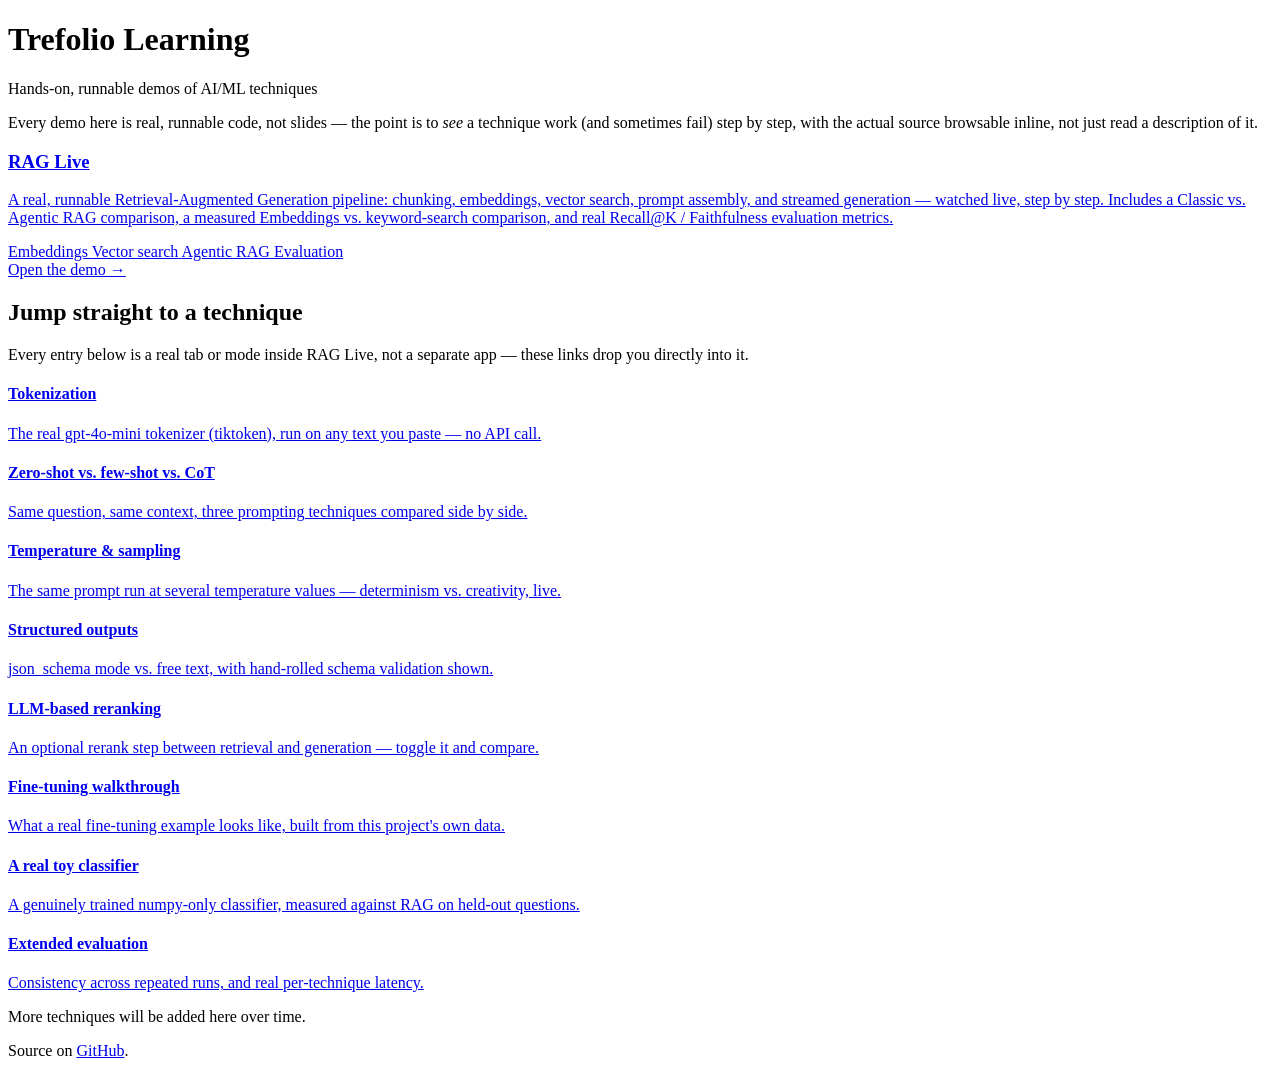
==== commit 9a5b0de2: "Add 8 technique demos beyond RAG: tokenization, prompting lab, training, reranking Broadens the demo" ====
--- a/web/static/index.html
+++ b/web/static/index.html
@@ -55,6 +55,54 @@
       "name": "RAG Live",
       "description": "A real, runnable RAG pipeline you can watch step by step — embeddings, vector search, and why it beats plain keyword search.",
       "url": "https://learning.trefolio.com/RAG"
+    },
+    {
+      "@type": "LearningResource",
+      "name": "Tokenization",
+      "description": "The real gpt-4o-mini tokenizer (tiktoken), run live against any text you paste, no API call needed.",
+      "url": "https://learning.trefolio.com/RAG/#explore"
+    },
+    {
+      "@type": "LearningResource",
+      "name": "Prompt engineering: zero-shot vs. few-shot vs. Chain-of-Thought",
+      "description": "The same question and retrieved context, three prompting techniques, side by side.",
+      "url": "https://learning.trefolio.com/RAG/#prompting:variants"
+    },
+    {
+      "@type": "LearningResource",
+      "name": "Temperature and sampling",
+      "description": "The same question and prompt, run once per temperature value — determinism vs. creativity, live.",
+      "url": "https://learning.trefolio.com/RAG/#prompting:temperature"
+    },
+    {
+      "@type": "LearningResource",
+      "name": "Structured outputs",
+      "description": "OpenAI Structured Outputs (json_schema mode) vs. free text on the same prompt, with schema validation.",
+      "url": "https://learning.trefolio.com/RAG/#prompting:structured"
+    },
+    {
+      "@type": "LearningResource",
+      "name": "LLM-based reranking",
+      "description": "An extra reranking step between retrieval and generation, measured with vs. without.",
+      "url": "https://learning.trefolio.com/RAG/#ask"
+    },
+    {
+      "@type": "LearningResource",
+      "name": "Fine-tuning walkthrough",
+      "description": "What a real fine-tuning training example looks like, built from this project's own data — illustrative, zero cost.",
+      "url": "https://learning.trefolio.com/RAG/#training:finetune"
+    },
+    {
+      "@type": "LearningResource",
+      "name": "A real toy classifier",
+      "description": "A genuinely trained nearest-centroid classifier, numpy-only, measured against RAG on held-out questions.",
+      "url": "https://learning.trefolio.com/RAG/#training:classifier"
+    },
+    {
+      "@type": "LearningResource",
+      "name": "Extended evaluation",
+      "description": "Consistency/robustness across repeated runs, and real per-technique latency.",
+      "url": "https://learning.trefolio.com/RAG/#metrics"
     }
   ]
 }
@@ -96,6 +144,47 @@
     </a>
   </div>
 
+  <h2 class="hub-section-title">Jump straight to a technique</h2>
+  <p class="muted small">
+    Every entry below is a real tab or mode inside RAG Live, not a separate app — these links drop
+    you directly into it.
+  </p>
+
+  <div class="hub-grid hub-grid-techniques">
+    <a class="card technique-card" href="/RAG/#explore">
+      <h4>Tokenization</h4>
+      <p class="muted small">The real gpt-4o-mini tokenizer (tiktoken), run on any text you paste — no API call.</p>
+    </a>
+    <a class="card technique-card" href="/RAG/#prompting:variants">
+      <h4>Zero-shot vs. few-shot vs. CoT</h4>
+      <p class="muted small">Same question, same context, three prompting techniques compared side by side.</p>
+    </a>
+    <a class="card technique-card" href="/RAG/#prompting:temperature">
+      <h4>Temperature &amp; sampling</h4>
+      <p class="muted small">The same prompt run at several temperature values — determinism vs. creativity, live.</p>
+    </a>
+    <a class="card technique-card" href="/RAG/#prompting:structured">
+      <h4>Structured outputs</h4>
+      <p class="muted small">json_schema mode vs. free text, with hand-rolled schema validation shown.</p>
+    </a>
+    <a class="card technique-card" href="/RAG/#ask">
+      <h4>LLM-based reranking</h4>
+      <p class="muted small">An optional rerank step between retrieval and generation — toggle it and compare.</p>
+    </a>
+    <a class="card technique-card" href="/RAG/#training:finetune">
+      <h4>Fine-tuning walkthrough</h4>
+      <p class="muted small">What a real fine-tuning example looks like, built from this project's own data.</p>
+    </a>
+    <a class="card technique-card" href="/RAG/#training:classifier">
+      <h4>A real toy classifier</h4>
+      <p class="muted small">A genuinely trained numpy-only classifier, measured against RAG on held-out questions.</p>
+    </a>
+    <a class="card technique-card" href="/RAG/#metrics">
+      <h4>Extended evaluation</h4>
+      <p class="muted small">Consistency across repeated runs, and real per-technique latency.</p>
+    </a>
+  </div>
+
   <p class="muted small hub-more-note">More techniques will be added here over time.</p>
 </main>
 
